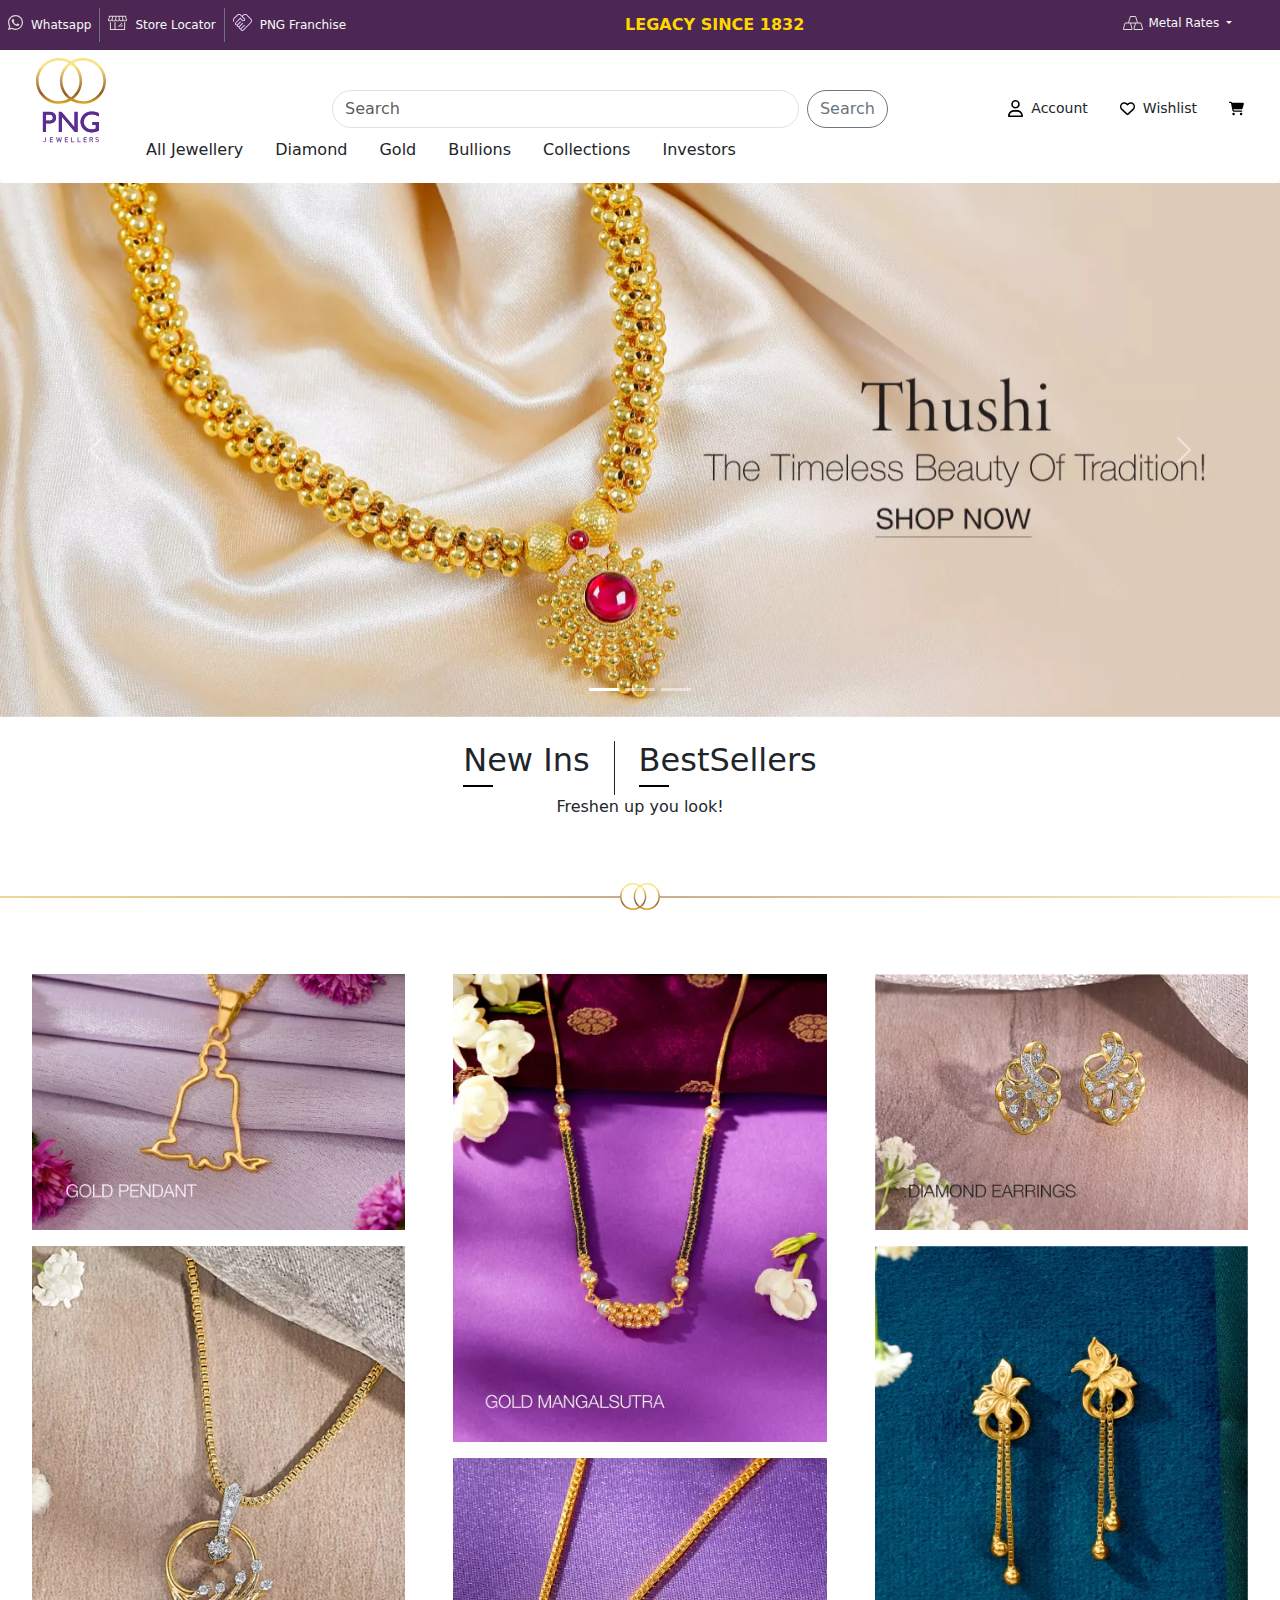
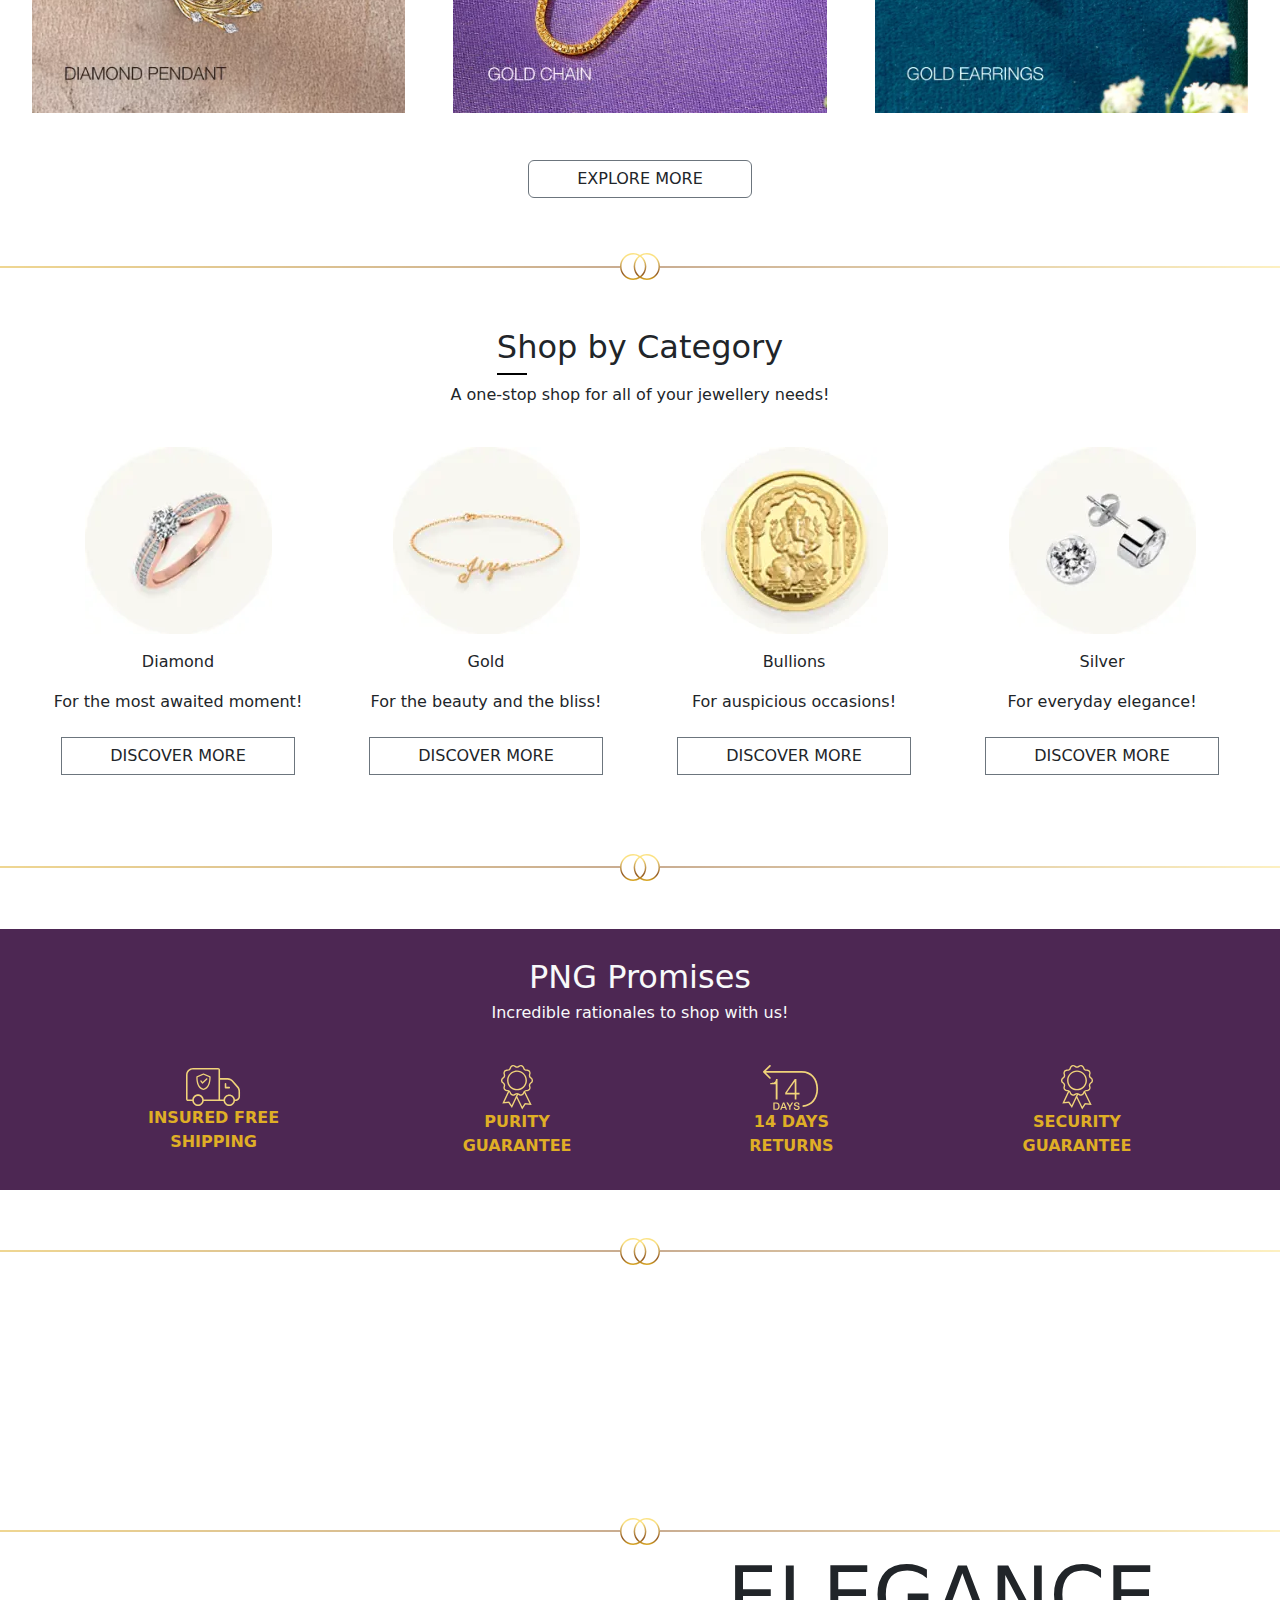
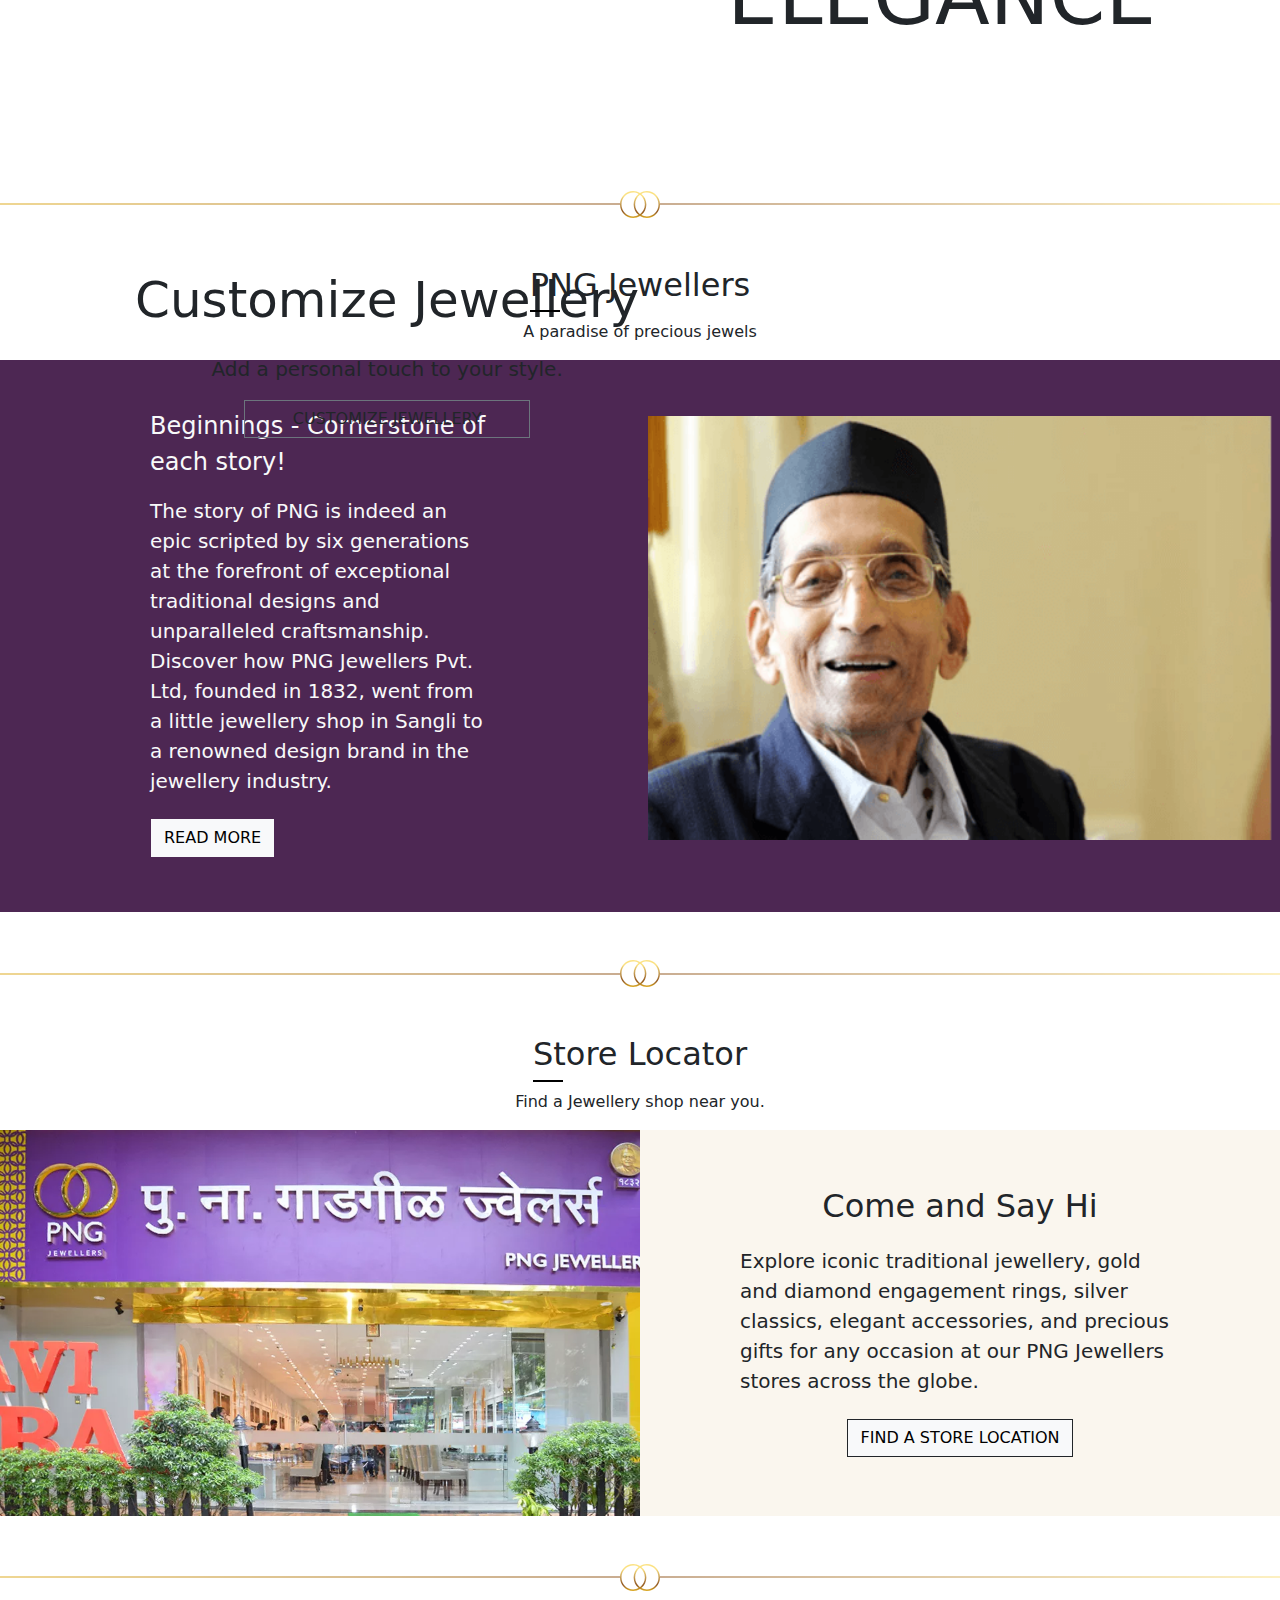
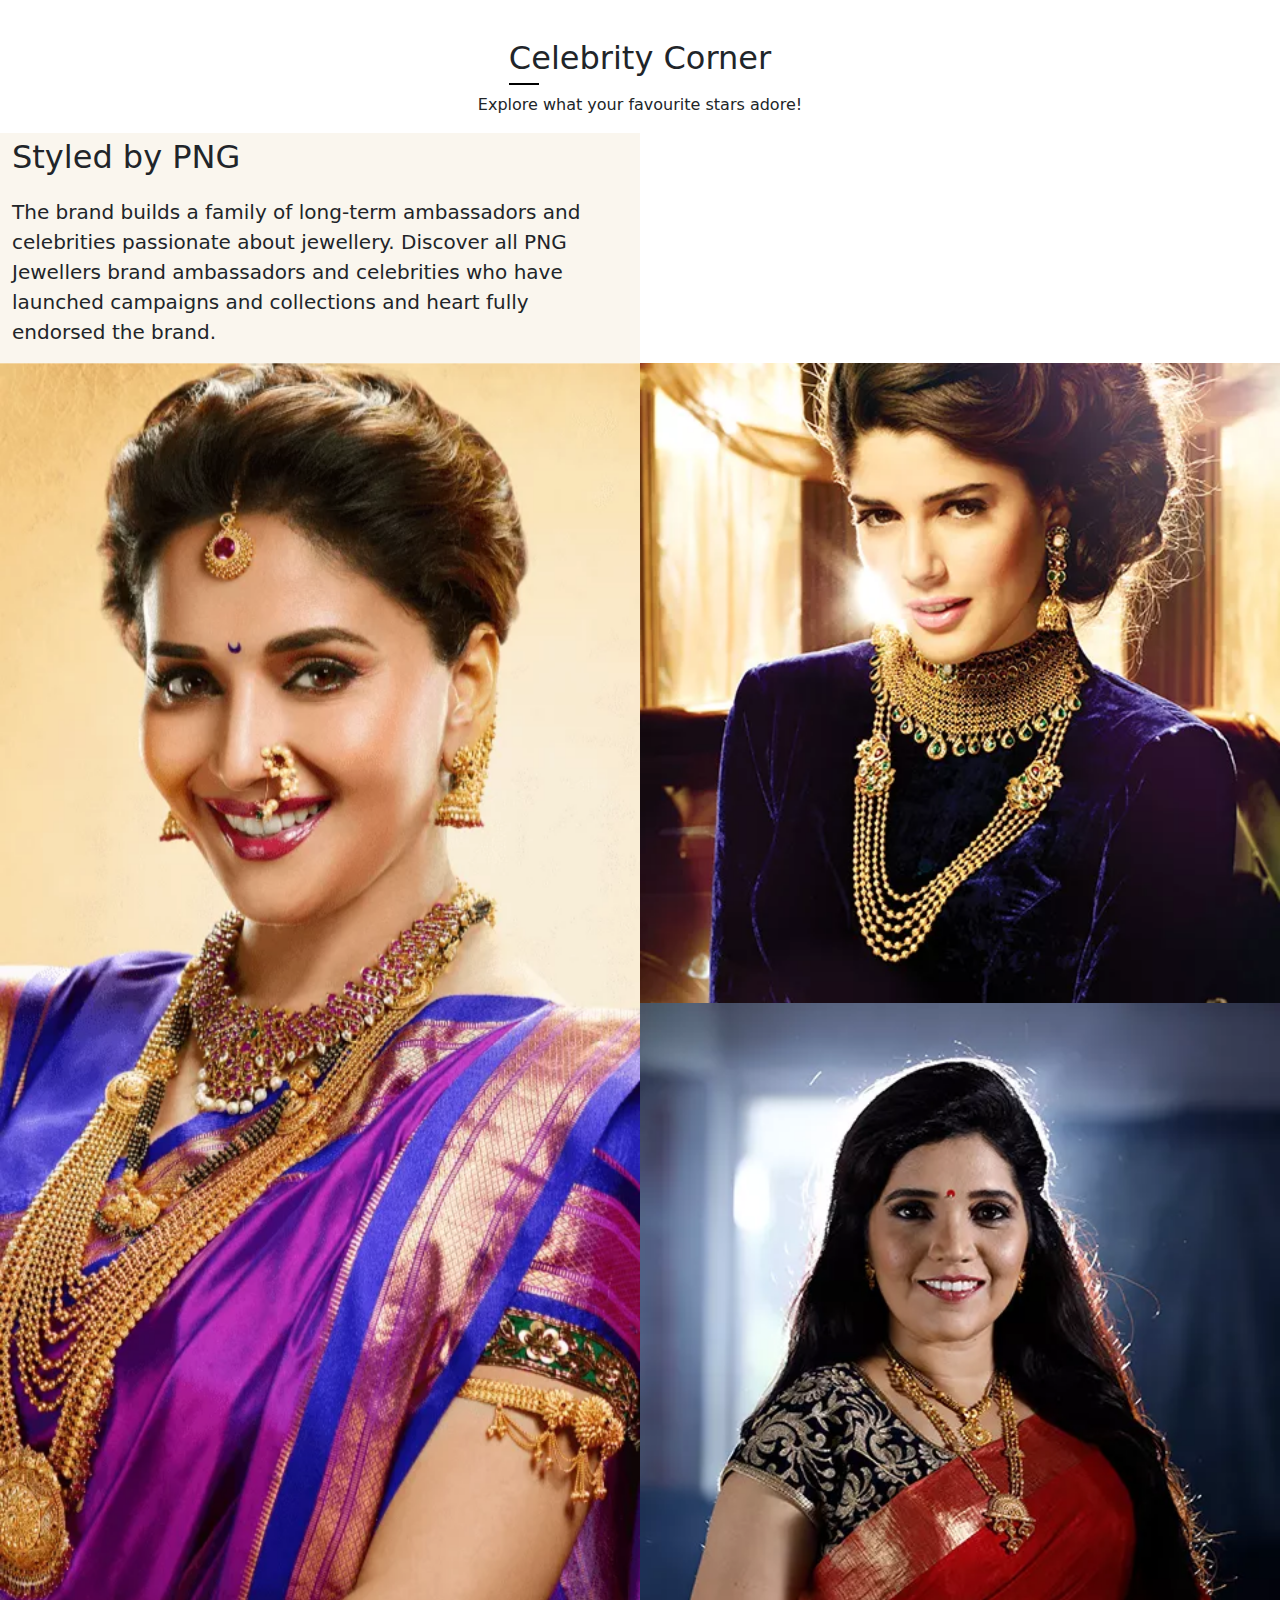
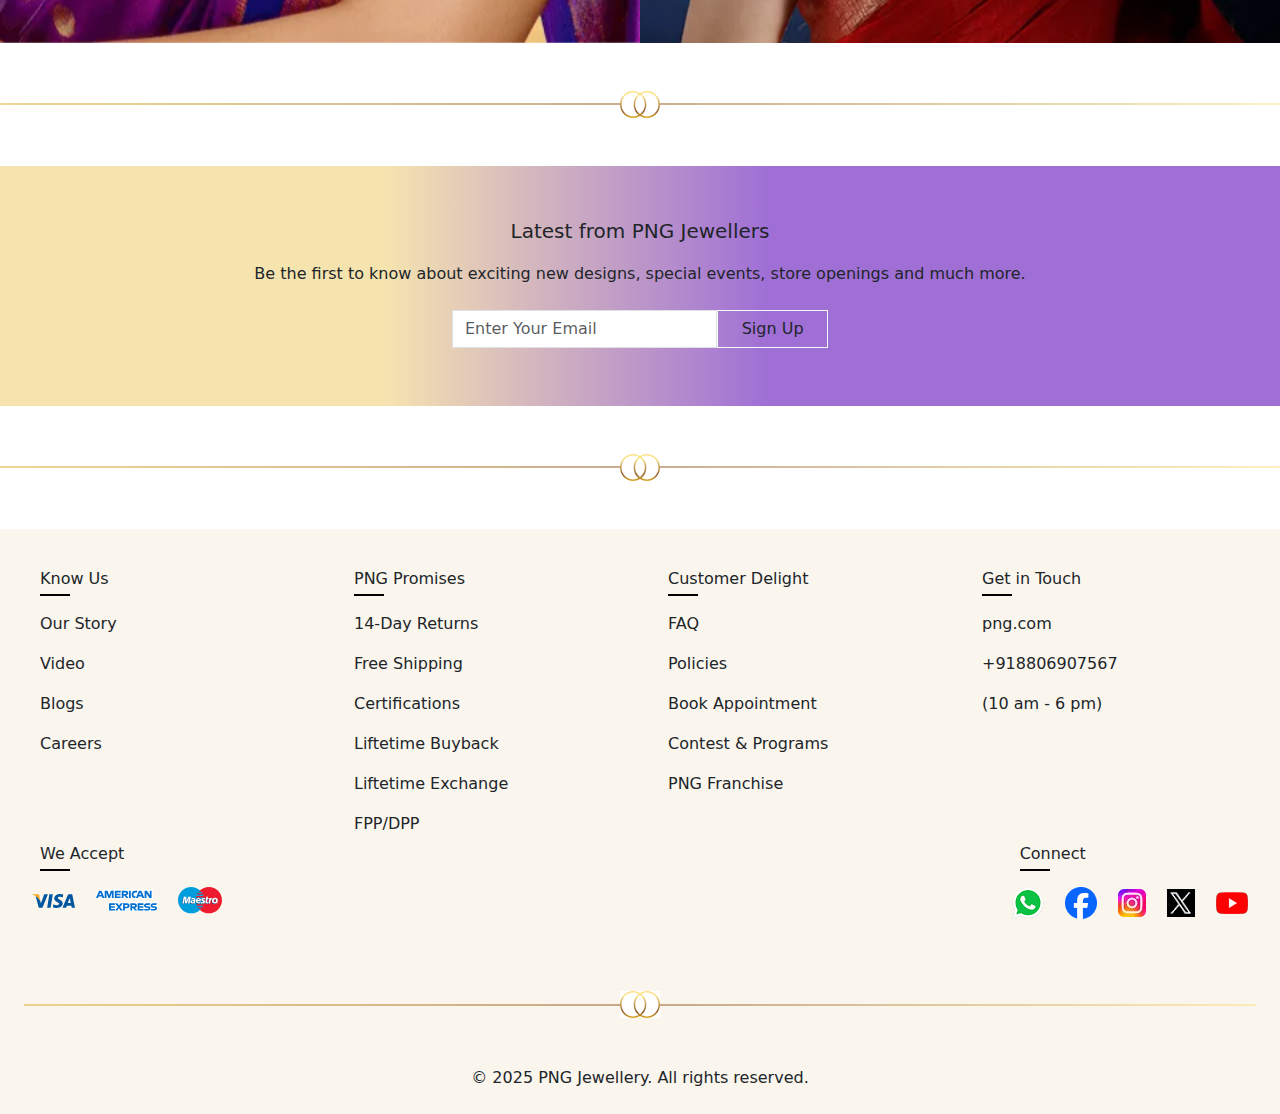
==== index.html @ 3dbd1d2d "First Commit" ====
<!DOCTYPE html>
<html lang="en">
  <head>
    <meta charset="UTF-8" />
    <meta
      name="viewport"
      content="width=device-width, initial-scale=1.0, shrink-to-fit=no"
    />
    <title>pngjewellers.com</title>
    <link
      href="https://cdn.jsdelivr.net/npm/bootstrap@5.3.3/dist/css/bootstrap.min.css"
      rel="stylesheet"
      integrity="sha384-QWTKZyjpPEjISv5WaRU9OFeRpok6YctnYmDr5pNlyT2bRjXh0JMhjY6hW+ALEwIH"
      crossorigin="anonymous"
    />
    <link
      rel="stylesheet"
      href="https://cdnjs.cloudflare.com/ajax/libs/OwlCarousel2/2.3.4/assets/owl.carousel.min.css"
      integrity="sha512-tS3S5qG0BlhnQROyJXvNjeEM4UpMXHrQfTGmbQ1gKmelCxlSEBUaxhRBj/EFTzpbP4RVSrpEikbmdJobCvhE3g=="
      crossorigin="anonymous"
      referrerpolicy="no-referrer"
    />
    <link
      rel="stylesheet"
      href="https://cdnjs.cloudflare.com/ajax/libs/OwlCarousel2/2.3.4/assets/owl.theme.default.min.css"
      integrity="sha512-sMXtMNL1zRzolHYKEujM2AqCLUR9F2C4/05cdbxjjLSRvMQIciEPCQZo++nk7go3BtSuK9kfa/s+a4f4i5pLkw=="
      crossorigin="anonymous"
      referrerpolicy="no-referrer"
    />

    <style>
      .owl-nav button > span {
        font-size: 36px;
      }
      .owl-nav button {
        width: 25px;
      }
      .cover1Div img {
        transition: all 0.8s ease;
      }
      .cover2 img {
        transition: all 0.8s ease;
      }

      .cover1Div img:hover {
        transform: scale(1.04);
        border: 2px solid gold;
      }

      .cover2 img:hover {
        transform: scale(1.04);
        border: 2px solid gold;
      }

      @media screen and (min-width: 1000px) {
        .logo {
          width: 25vw !important;
        }

        .bottomNav {
          margin-left: 155px;
          position: absolute;
          top: 130px;
        }

        .craftSection {
          position: relative;
        }

        .crafted video {
          width: 70%;
        }

        .label p {
          font-size: 80px !important;
        }

        .label {
          position: absolute;
          top: 200px;
          bottom: 50px;
          right: 100px;
        }

        .P2 {
          color: white;
        }

        .customize {
          position: relative;
        }

        .headingCust {
          position: absolute;
          top: 270px;
          left: 135px;
        }

        .headingCustPara {
          font-size: 50px !important;
        }

        .aboutDiv {
          padding: 0 150px !important;
        }

        .store {
          padding: 0 100px !important;
        }
      }

      @media screen and (min-width: 300px) and (max-width: 995px) {
        .cover2 {
          height: 300px;
        }

        .cover1 {
          height: 299px;
          width: 439px;
        }
        .cover1Div {
          height: 300px;
        }
      }
    </style>
  </head>
  <body>
    <!-- header -->
    <header class="shadow-sm bg-body rounded">
      <div
        class="top-header d-none d-lg-flex justify-content-between"
        style="background-color: #4d2753"
      >
        <ul class="nav">
          <li class="nav-item py-2 d-flex">
            <figure class="mb-0">
              <svg
                class="m-auto ms-2 mt-1"
                style="filter: invert(1)"
                width="15"
                height="15"
                viewBox="0 0 15 15"
                fill="currentColor"
              >
                <path
                  d="M7.52459 0C3.40454 0 0.0515467 3.34579 0.0503194 7.45822C0.0503194 8.76862 0.395191 10.057 1.04812 11.1873L1.05425 11.1984L1.05057 11.2106L0 15.0401L3.93964 14.009L3.95068 14.0151C5.04176 14.6091 6.27642 14.9226 7.52336 14.9226C11.6459 14.9226 15.0001 11.5768 15.0013 7.46312C15.0025 5.47059 14.2257 3.59562 12.8143 2.18603C11.4016 0.777664 9.52386 0.00122467 7.52459 0ZM7.52459 13.7199H7.52213C6.3967 13.7199 5.29335 13.4175 4.33115 12.848L4.11392 12.7194L1.71331 13.3476L2.35396 11.0122L2.21283 10.7881C1.58567 9.79244 1.2543 8.64125 1.2543 7.45945C1.25553 4.01078 4.06851 1.20385 7.52581 1.20385C9.19985 1.20385 10.7745 1.85537 11.9576 3.0384C13.1407 4.2202 13.7924 5.79268 13.7924 7.46435C13.7924 10.913 10.9807 13.7199 7.52459 13.7199Z"
                ></path>
                <path
                  d="M4.86762 4.03027C4.78539 4.03027 4.57552 4.05232 4.3902 4.2544L4.35338 4.29359C4.15456 4.50548 3.74219 4.94516 3.74219 5.79391C3.74219 6.61204 4.27238 7.40568 4.50066 7.70942C4.50802 7.71922 4.5203 7.73514 4.53625 7.75841C5.06154 8.5104 6.17101 9.8711 7.69409 10.5276C8.11997 10.7113 8.4587 10.8252 8.76062 10.9207C9.23558 11.0714 9.65409 11.0346 9.92778 10.9942C10.2727 10.9428 11.0176 10.5496 11.1698 10.1246C11.322 9.69841 11.3232 9.33099 11.2815 9.26118C11.2484 9.20606 11.1649 9.16564 11.0373 9.10441C11.0054 9.08849 10.971 9.07256 10.9342 9.05419C10.7488 8.96111 9.82469 8.50796 9.65532 8.44672C9.49086 8.3867 9.38286 8.35854 9.26995 8.52878C9.13863 8.72596 8.76676 9.16075 8.67348 9.26607C8.55198 9.40447 8.42802 9.41917 8.23042 9.31996C8.19974 9.30527 8.15924 9.2869 8.10769 9.26485C7.85119 9.1534 7.31854 8.92314 6.71594 8.3867C6.1747 7.90415 5.8016 7.31382 5.66659 7.08235C5.54386 6.87169 5.66537 6.75167 5.75373 6.66348C5.80896 6.60837 5.87401 6.52999 5.9366 6.45283C5.96851 6.41363 6.00165 6.37444 6.03356 6.3377C6.11088 6.24829 6.14401 6.17971 6.19065 6.0854L6.21765 6.03151C6.27779 5.91149 6.24097 5.80861 6.2017 5.73145C6.16979 5.66776 5.99674 5.24645 5.8286 4.83983C5.74882 4.64632 5.67396 4.46261 5.62241 4.33891C5.50091 4.04864 5.38677 4.03762 5.2849 4.03762C5.27509 4.03762 5.26649 4.03762 5.2579 4.03762C5.24809 4.03762 5.23704 4.03762 5.22722 4.03762C5.10817 4.0315 4.97317 4.03027 4.86762 4.03027Z"
                ></path>
              </svg>
            </figure>
            <a
              class="nav-link text-light border-end border-secondary px-2"
              style="font-size: 12px"
              aria-current="page"
              href="#"
              >Whatsapp</a
            >
          </li>
          <li class="nav-item py-2 d-flex">
            <figure class="mb-0">
              <svg
                width="19"
                class="m-auto ms-2 mt-1"
                style="filter: invert(1)"
                height="15"
                viewBox="0 0 19 15"
                fill="currentColor"
              >
                <path
                  d="M10.6813 12.0556C10.567 12.0556 10.4527 12.027 10.3669 11.9413C10.1954 11.7698 10.1954 11.5125 10.3669 11.341L13.7111 7.99679C13.8826 7.82529 14.1399 7.82529 14.3114 7.99679C14.4829 8.16829 14.4829 8.42554 14.3114 8.59704L10.9672 11.9413C10.91 12.027 10.7957 12.0556 10.6813 12.0556Z"
                ></path>
                <path
                  d="M12.9704 12.14C12.856 12.14 12.7417 12.1114 12.656 12.0257C12.4845 11.8542 12.4845 11.5969 12.656 11.4254L14.028 10.0534C14.1995 9.88193 14.4567 9.88193 14.6282 10.0534C14.7997 10.2249 14.7997 10.4822 14.6282 10.6537L13.2562 12.0257C13.1705 12.0828 13.0561 12.14 12.9704 12.14Z"
                ></path>
                <path
                  d="M18.7715 4.02314L17.7711 1.79365H17.8854C18.1713 1.79365 18.3999 1.56498 18.3999 1.27915C18.3999 0.993314 18.1713 0.764648 17.8854 0.764648H1.10705C0.821222 0.764648 0.592559 0.993314 0.592559 1.27915C0.592559 1.56498 0.821222 1.79365 1.10705 1.79365H1.27856L0.249557 4.02314C-0.379275 5.30939 0.220977 6.36697 1.59297 6.36697C2.39331 6.36697 3.22222 5.99539 3.85105 5.42372C4.13688 5.99539 4.76571 6.36697 5.56605 6.36697C6.36638 6.36697 7.13813 5.99539 7.65263 5.42372C8.05279 5.99539 8.73879 6.36697 9.53912 6.36697C10.3394 6.36697 11.0254 5.99539 11.4256 5.42372C11.9115 5.99539 12.6833 6.36697 13.4836 6.36697C14.2839 6.36697 14.9128 5.99539 15.1986 5.4523C15.7989 6.02397 16.5992 6.36697 17.4281 6.36697C18.7429 6.36697 19.3718 5.30939 18.7715 4.02314ZM3.73672 4.02314C3.50805 4.79489 2.67914 5.42372 1.93597 5.42372C1.19281 5.42372 0.821225 4.79489 1.16422 4.02314L2.10747 1.79365H4.42272L3.73672 4.02314ZM7.28104 4.02314C7.19529 4.79489 6.48071 5.42372 5.70896 5.42372C4.93721 5.42372 4.47988 4.79489 4.67996 4.02314L5.22305 1.79365H7.53829L7.28104 4.02314ZM9.51054 5.42372C8.73879 5.42372 8.16712 4.79489 8.22429 4.02314L8.36721 1.79365H10.6824L10.7968 4.02314C10.854 4.79489 10.2823 5.42372 9.51054 5.42372ZM13.2835 5.42372C12.5118 5.42372 11.8258 4.79489 11.74 4.02314L11.5114 1.79365H13.8266L14.3411 4.02314C14.5126 4.79489 14.0553 5.42372 13.2835 5.42372ZM17.0565 5.42372C16.2848 5.42372 15.4844 4.79489 15.2558 4.02314L14.6555 1.79365H16.9708L17.8569 4.02314C18.1713 4.79489 17.7997 5.42372 17.0565 5.42372Z"
                ></path>
                <path
                  d="M16.1121 13.9992H7.53715V6.65332C7.22274 6.8534 6.87974 6.99632 6.53674 7.08207V13.9992H2.90666V6.99632C2.59225 7.11065 2.24925 7.16782 1.90625 7.1964V14.9996H17.1411V7.1964C16.7981 7.16782 16.4551 7.08207 16.1407 6.96774V13.9992H16.1121Z"
                ></path>
              </svg>
            </figure>
            <a
              class="nav-link text-light border-end border-secondary px-2"
              style="font-size: 12px"
              href="#"
              >Store Locator</a
            >
          </li>
          <li class="nav-item py-2 d-flex">
            <figure class="mb-0">
              <svg
                xmlns="http://www.w3.org/2000/svg"
                class="m-auto ms-2 mt-1"
                width="19"
                height="17"
                viewBox="0 0 19 17"
                fill="none"
              >
                <path
                  d="M9.2084 16.0535C9.33251 16.0535 9.45965 16.0256 9.58985 15.9698C9.72004 15.914 9.82528 15.846 9.90557 15.766L17.3045 8.38713C17.543 8.1493 17.727 7.90601 17.8566 7.65727C17.9862 7.40852 18.051 7.1355 18.051 6.83822C18.051 6.53729 17.9862 6.24515 17.8566 5.96181C17.727 5.67849 17.543 5.41973 17.3045 5.18555L13.7456 1.6363C13.5107 1.39847 13.2695 1.22403 13.0219 1.113C12.7743 1.00198 12.4996 0.946466 12.1979 0.946466C11.8998 0.946466 11.623 1.00198 11.3675 1.113C11.112 1.22403 10.8711 1.39847 10.6447 1.6363L9.81798 2.46081L11.5737 4.21722C11.7623 4.40167 11.9029 4.61159 11.9953 4.847C12.0878 5.0824 12.134 5.32144 12.134 5.56413C12.134 6.05677 11.9725 6.46417 11.6495 6.78633C11.3264 7.10851 10.9179 7.26959 10.4239 7.26959C10.1806 7.26959 9.943 7.23258 9.71121 7.15855C9.47942 7.08454 9.27106 6.95531 9.08612 6.77088L7.27016 4.9653L3.17282 9.05148C3.0767 9.14734 3.00461 9.25625 2.95656 9.3782C2.90849 9.50015 2.88445 9.62301 2.88445 9.74678C2.88445 9.97005 2.95624 10.1542 3.09982 10.2992C3.24339 10.4442 3.42712 10.5167 3.651 10.5167C3.7751 10.5167 3.90225 10.4888 4.03244 10.433C4.16264 10.3771 4.26789 10.3092 4.34819 10.2291L7.35593 7.22953L8.02758 7.89935L5.02529 10.8989C4.92917 10.9948 4.85708 11.1037 4.80902 11.2256C4.76096 11.3476 4.73692 11.4704 4.73692 11.5942C4.73692 11.8053 4.81175 11.9855 4.96142 12.1348C5.11107 12.284 5.29175 12.3586 5.50347 12.3586C5.62757 12.3586 5.75472 12.3307 5.88491 12.2749C6.01511 12.2191 6.12036 12.1512 6.20066 12.0711L9.42742 8.85855L10.099 9.52836L6.87776 12.7463C6.79381 12.8264 6.72476 12.9314 6.6706 13.0612C6.61646 13.1911 6.58939 13.3179 6.58939 13.4416C6.58939 13.6528 6.66422 13.833 6.81389 13.9822C6.96354 14.1315 7.14422 14.2061 7.35593 14.2061C7.48004 14.2061 7.60323 14.1821 7.72552 14.1342C7.8478 14.0863 7.95701 14.0144 8.05313 13.9185L11.2799 10.706L11.9515 11.3758L8.72474 14.5938C8.62862 14.6896 8.55653 14.8046 8.50848 14.9387C8.46043 15.0728 8.4364 15.1956 8.4364 15.3073C8.4364 15.5305 8.51518 15.7107 8.67274 15.8478C8.83031 15.985 9.00887 16.0535 9.2084 16.0535ZM9.20292 17C8.71502 17 8.29737 16.8219 7.94999 16.4658C7.60262 16.1097 7.45023 15.6701 7.49281 15.1471C6.95502 15.1532 6.50727 14.993 6.14955 14.6666C5.79183 14.3402 5.62209 13.8845 5.64034 13.2997C5.05388 13.3057 4.59183 13.1386 4.25419 12.7982C3.91655 12.4579 3.76294 12.0092 3.79336 11.4522C3.26529 11.4583 2.82362 11.3103 2.46834 11.0081C2.11305 10.706 1.93541 10.2855 1.93541 9.74678C1.93541 9.50409 1.98256 9.2611 2.07686 9.01781C2.17115 8.77452 2.31077 8.56066 2.49572 8.37623L7.27016 3.62021L9.72124 6.06465C9.80155 6.14838 9.90072 6.21724 10.0187 6.27124C10.1368 6.32523 10.27 6.35223 10.4184 6.35223C10.6216 6.35223 10.8011 6.28155 10.9568 6.1402C11.1126 5.99883 11.1904 5.81469 11.1904 5.58779C11.1904 5.43975 11.1634 5.30688 11.1092 5.18917C11.0551 5.07147 10.986 4.97258 10.9021 4.8925L7.63699 1.6363C7.40217 1.39847 7.15792 1.22403 6.90424 1.113C6.65054 1.00198 6.37282 0.946466 6.07107 0.946466C5.77297 0.946466 5.50225 1.00198 5.2589 1.113C5.01556 1.22403 4.77465 1.39847 4.53617 1.6363L1.64706 4.52302C1.44386 4.72566 1.27959 4.96713 1.15427 5.24742C1.02895 5.52772 0.962642 5.81712 0.95535 6.11562C0.948043 6.32919 0.966288 6.53456 1.01009 6.73174C1.0539 6.92892 1.12326 7.11427 1.21816 7.28779L0.499072 8.00493C0.33968 7.75132 0.21496 7.45919 0.124911 7.12852C0.0348779 6.79786 -0.00648475 6.46022 0.000822912 6.11562C0.00811475 5.68606 0.0945017 5.27441 0.259984 4.88067C0.42545 4.4869 0.662103 4.13653 0.969942 3.82954L3.84081 0.966484C4.17176 0.640064 4.52187 0.397374 4.89114 0.238415C5.26043 0.0794713 5.65982 0 6.08931 0C6.51882 0 6.91517 0.0794713 7.27837 0.238415C7.64156 0.397374 7.98681 0.640064 8.31412 0.966484L9.14088 1.791L9.96764 0.966484C10.2986 0.640064 10.6457 0.397374 11.0088 0.238415C11.372 0.0794713 11.7684 0 12.1979 0C12.6274 0 13.0268 0.0794713 13.3961 0.238415C13.7653 0.397374 14.1136 0.640064 14.4409 0.966484L17.9761 4.49207C18.3034 4.81848 18.5559 5.18492 18.7336 5.59142C18.9112 5.99792 19 6.41534 19 6.84368C19 7.27201 18.9112 7.66728 18.7336 8.02949C18.5559 8.3917 18.3034 8.73601 17.9761 9.06241L10.5772 16.4357C10.3801 16.6323 10.1657 16.7755 9.93388 16.8653C9.70209 16.9551 9.45844 17 9.20292 17Z"
                  fill="#E5D1FB"
                ></path>
              </svg>
            </figure>
            <a class="nav-link text-light px-2" style="font-size: 12px" href="#"
              >PNG Franchise</a
            >
          </li>
        </ul>

        <div
          class="ctrHead d-flex align-items-center fw-bold me-5"
          style="color: gold"
        >
          LEGACY SINCE 1832
        </div>

        <div class="goldrate pe-5 py-2">
          <div class="dropdown">
            <svg
              style="filter: invert(1)"
              width="20"
              height="14"
              viewBox="0 0 20 14"
              fill="currentColor"
            >
              <path
                d="M19.9397 12.248L18.5194 7.39203C18.3579 6.84282 17.9051 6.47377 17.3942 6.47377H14.7098C14.754 6.2439 14.7464 6.00284 14.6796 5.77296L13.2579 0.918257C13.0965 0.369042 12.6436 0 12.1327 0H7.86279C7.35065 0 6.89906 0.369042 6.73886 0.917014L5.31848 5.77296C5.25163 6.00284 5.24406 6.2439 5.28821 6.47377H2.60641C2.093 6.47377 1.64141 6.84282 1.48121 7.39079L0.0595742 12.248C-0.0615232 12.663 0.00407122 13.119 0.237436 13.4682C0.463232 13.8062 0.807603 14 1.18351 14H8.2942C8.66885 14 9.01448 13.8062 9.24406 13.4669C9.47616 13.119 9.54302 12.663 9.42192 12.248L8.04065 7.52623H11.9599L10.5787 12.248C10.4576 12.663 10.5232 13.119 10.7565 13.4682C10.9823 13.8062 11.3267 14 11.7026 14H18.8133C19.1879 14 19.5336 13.8062 19.7631 13.4669C19.9952 13.119 20.0621 12.663 19.9397 12.248ZM6.24437 6.36194C6.22671 6.33709 6.16617 6.23644 6.20527 6.101L7.6269 1.24505C7.66096 1.12949 7.75557 1.05121 7.86279 1.05121H12.1315C12.2387 1.05121 12.3333 1.12949 12.3674 1.24505L13.7877 6.101C13.8268 6.23644 13.7663 6.33709 13.7474 6.36567C13.702 6.43525 13.6313 6.47502 13.5518 6.47502H13.123H6.87635H6.44242C6.36169 6.47377 6.29231 6.43401 6.24437 6.36194ZM7.11098 7.72007L8.53135 12.576C8.57172 12.7102 8.50991 12.8121 8.49098 12.8407C8.44557 12.9103 8.37493 12.95 8.29546 12.95H1.18351C1.10404 12.95 1.0334 12.9103 0.985465 12.8382C0.962759 12.8059 0.908518 12.709 0.946361 12.5773L2.36799 7.72131C2.40205 7.60575 2.49666 7.52747 2.60388 7.52747H6.44116H6.87257C6.98105 7.52623 7.07692 7.60327 7.11098 7.72007ZM19.0088 12.8394C18.9634 12.909 18.8928 12.9488 18.8133 12.9488H11.7013C11.6219 12.9488 11.5512 12.909 11.5033 12.837C11.4806 12.8034 11.4263 12.7077 11.4642 12.576L12.8858 7.72007C12.9199 7.60451 13.0145 7.52623 13.1217 7.52623H13.5518H17.3904C17.4976 7.52623 17.5922 7.60451 17.6263 7.72007L19.0466 12.576C19.0895 12.7102 19.029 12.8121 19.0088 12.8394Z"
              ></path>
            </svg>
            <button
              class="btn btn-none border-0 text-light dropdown-toggle px-0"
              style="font-size: 12px"
              type="button"
              id="dropdownMenuButton1"
              data-bs-toggle="dropdown"
              aria-expanded="false"
            >
              Metal Rates
            </button>
            <ul class="dropdown-menu" aria-labelledby="dropdownMenuButton1">
              <li><a class="dropdown-item" href="#">Action</a></li>
              <li><a class="dropdown-item" href="#">Another action</a></li>
              <li><a class="dropdown-item" href="#">Something else here</a></li>
            </ul>
          </div>
        </div>
      </div>

      <div class="navBar pb-4">
        <nav class="navbar navbar-expand-lg navbar-light pb-0">
          <div
            class="container-fluid justify-content-start justify-content-lg-evenly"
          >
            <button
              class="navbar-toggler"
              type="button"
              data-bs-toggle="collapse"
              data-bs-target="#navbarTogglerDemo01"
              aria-controls="navbarTogglerDemo01"
              aria-expanded="false"
              aria-label="Toggle navigation"
            >
              <span class="navbar-toggler-icon"></span>
            </button>
            <div class="logo d-block w-75 w-lg-25 mb-3">
              <a class="navbar-brand ms-4" href="#"
                ><img
                  class="img-fluid"
                  style="width: 70px"
                  src="/png_media/png_logo_1727074242.svg"
                  alt=""
              /></a>
            </div>

            <form class="d-flex align-items-center" style="flex-grow: 2">
              <input
                class="form-control me-2 rounded-pill"
                type="search"
                placeholder="Search"
                aria-label="Search"
              />
              <button
                class="btn btn-outline-secondary rounded-pill"
                type="submit"
              >
                Search
              </button>
            </form>

            <div
              class="collapse navbar-collapse justify-content-end flex-grow-1"
              id="navbarTogglerDemo01"
            >
              <ul class="navbar-nav mb-lg-0">
                <li class="nav-item py-2 me-4 d-flex">
                  <figure class="mb-0 d-flex">
                    <img
                      style="width: 15px"
                      src="/png_media/account.svg"
                      alt=""
                    />
                  </figure>
                  <a
                    class="nav-link text-dark px-2"
                    style="font-size: 14px"
                    aria-current="page"
                    href="#"
                    >Account</a
                  >
                </li>
                <li class="nav-item py-2 d-flex me-4">
                  <figure class="mb-0 d-flex">
                    <img
                      style="width: 15px"
                      src="/png_media/wishlist.svg"
                      alt=""
                    />
                  </figure>
                  <a
                    class="nav-link text-dark px-2"
                    style="font-size: 14px"
                    aria-current="page"
                    href="#"
                    >Wishlist</a
                  >
                </li>
                <li class="nav-item py-2 d-flex me-4">
                  <figure class="mb-0 d-flex">
                    <img style="width: 15px" src="/png_media/cart.svg" alt="" />
                  </figure>
                </li>
              </ul>
            </div>
          </div>
        </nav>
        <div class="bottomNav" style="margin-left: 130px">
          <nav class="nav d-none d-lg-flex">
            <a class="nav-link text-dark" aria-current="page" href="#"
              >All Jewellery</a
            >
            <a class="nav-link text-dark" href="#">Diamond</a>
            <a class="nav-link text-dark" href="#">Gold</a>
            <a class="nav-link text-dark" href="#">Bullions</a>
            <a class="nav-link text-dark" href="#">Collections</a>
            <a class="nav-link text-dark" href="#">Investors</a>
          </nav>
        </div>
      </div>
    </header>

    <!-- types of jewels section  -->
    <section class="mt-4 d-lg-none">
      <div>
        <ul class="nav justify-content-evenly">
          <li class="nav-item me-4">
            <figure class="m-0 d-flex justify-content-center">
              <img
                class="img-fluid"
                style="width: 70px"
                src="/png_media/diamond.webp"
                alt=""
              />
            </figure>
            <a
              class="nav-link text-dark"
              style="font-size: 12px"
              aria-current="page"
              href="#"
              >Diamond</a
            >
          </li>

          <li class="nav-item me-4">
            <figure class="m-0 d-flex justify-content-center">
              <img
                class="img-fluid"
                style="width: 70px"
                src="/png_media/gold.webp"
                alt=""
              />
            </figure>
            <a
              class="nav-link text-dark"
              style="font-size: 12px"
              aria-current="page"
              href="#"
              >Gold</a
            >
          </li>

          <li class="nav-item me-4">
            <figure class="m-0 d-flex justify-content-center">
              <img
                class="img-fluid"
                style="width: 70px"
                src="/png_media/silver.webp"
                alt=""
              />
            </figure>
            <a
              class="nav-link text-dark"
              style="font-size: 12px"
              aria-current="page"
              href="#"
              >Silver</a
            >
          </li>

          <li class="nav-item me-4">
            <figure class="m-0 d-flex justify-content-center">
              <img
                class="img-fluid"
                style="width: 70px"
                src="/png_media/bulllions.webp"
                alt=""
              />
            </figure>
            <a
              class="nav-link text-dark"
              style="font-size: 12px"
              aria-current="page"
              href="#"
              >Bullions</a
            >
          </li>
        </ul>
      </div>
    </section>
    <!-- types of jewels section end -->

    <!-- Corousel  -->
    <section class="">
      <div
        id="carouselExampleIndicators"
        class="carousel slide"
        data-bs-ride="carousel"
      >
        <div class="carousel-indicators">
          <button
            type="button"
            data-bs-target="#carouselExampleIndicators"
            data-bs-slide-to="0"
            class="active"
            aria-current="true"
            aria-label="Slide 1"
          ></button>
          <button
            type="button"
            data-bs-target="#carouselExampleIndicators"
            data-bs-slide-to="1"
            aria-label="Slide 2"
          ></button>
          <button
            type="button"
            data-bs-target="#carouselExampleIndicators"
            data-bs-slide-to="2"
            aria-label="Slide 3"
          ></button>
        </div>
        <div class="carousel-inner">
          <div class="carousel-item active">
            <img
              src="/png_media/tushiwebjpg__1679995658636046068.webp"
              class="d-block w-100"
              alt="..."
            />
          </div>
          <div class="carousel-item">
            <img
              src="/png_media/imgslider2.webp"
              class="d-block w-100"
              alt="..."
            />
          </div>
          <div class="carousel-item">
            <img
              src="/png_media/imgslider3.webp"
              class="d-block w-100"
              alt="..."
            />
          </div>
        </div>
        <button
          class="carousel-control-prev"
          type="button"
          data-bs-target="#carouselExampleIndicators"
          data-bs-slide="prev"
        >
          <span class="carousel-control-prev-icon" aria-hidden="true"></span>
          <span class="visually-hidden">Previous</span>
        </button>
        <button
          class="carousel-control-next"
          type="button"
          data-bs-target="#carouselExampleIndicators"
          data-bs-slide="next"
        >
          <span class="carousel-control-next-icon" aria-hidden="true"></span>
          <span class="visually-hidden">Next</span>
        </button>
      </div>
    </section>
    <!-- Corousel end -->

    <!-- new ins section -->
    <section class="pb-2">
      <div class="heading mt-4">
        <ul class="nav justify-content-center">
          <li class="nav-item border-end border-dark">
            <div class="container d-flex justify-content-center">
              <div class="row m-0">
                <div class="col-12 d-flex justify-content-center">
                  <h2 class="position-relative fw-light pb-2 mb-2">
                    New Ins
                    <span
                      class="position-absolute bottom-0 start-0"
                      style="height: 2px; background-color: #000; width: 30px"
                    ></span>
                  </h2>
                </div>
              </div>
            </div>
          </li>
          <li class="nav-item">
            <div class="container d-flex justify-content-center">
              <div class="row m-0">
                <div class="col-12 d-flex justify-content-center">
                  <h2 class="position-relative fw-light pb-2 mb-2">
                    BestSellers
                    <span
                      class="position-absolute bottom-0 start-0"
                      style="height: 2px; background-color: #000; width: 30px"
                    ></span>
                  </h2>
                </div>
              </div>
            </div>
          </li>
        </ul>
        <p class="text-center">Freshen up you look!</p>
      </div>

      <!-- owl corousel -->
      <div class="coroousel">
        <div class="owl-carousel owl-theme">
          <!-- card  -->
          <div class="item ms-3 shadow bg-body rounded">
            <img src="/png_media/img1.webp" alt="" />

            <div class="prices d-flex ps-2">
              <p class="m-0 me-2" style="text-align: justify">
                &#8377;1,27,893
              </p>
              <p
                class="text-secondary"
                style="text-align: justify; text-decoration: line-through"
              >
                &#8377;1,30,893
              </p>
            </div>

            <div class="info ps-2">
              <p class="pb-1">
                Peacock Plume Yellow Gold Thushi Necklace For Woman
              </p>
            </div>
          </div>
          <!-- card  end-->

          <!-- card  -->
          <div class="item ms-3 shadow bg-body rounded">
            <img src="/png_media/img2.webp" alt="" />

            <div class="prices d-flex ps-2">
              <p class="m-0 me-2" style="text-align: justify">&#8377;27,893</p>
              <p
                class="text-secondary"
                style="text-align: justify; text-decoration: line-through"
              >
                &#8377;30,893
              </p>
            </div>

            <div class="info ps-2">
              <p class="pb-1">Swami Smarth Yellow Gold Religious Pendant</p>
            </div>
          </div>
          <!-- card  end-->

          <!-- card  -->
          <div class="item ms-3 shadow bg-body rounded">
            <img src="/png_media/img3.webp" alt="" />

            <div class="prices d-flex ps-2">
              <p class="m-0 me-2" style="text-align: justify">&#8377;12,893</p>
              <p
                class="text-secondary"
                style="text-align: justify; text-decoration: line-through"
              >
                &#8377;13,893
              </p>
            </div>

            <div class="info ps-2">
              <p class="pb-1">
                Rosy Gokak Yellow Gold Thushi Necklace For Woman
              </p>
            </div>
          </div>
          <!-- card  end-->

          <!-- card  -->
          <div class="item ms-3 shadow bg-body rounded">
            <img src="/png_media/img4.webp" alt="" />

            <div class="prices d-flex ps-2">
              <p class="m-0 me-2" style="text-align: justify">&#8377;25,893</p>
              <p
                class="text-secondary"
                style="text-align: justify; text-decoration: line-through"
              >
                &#8377;26,893
              </p>
            </div>

            <div class="info ps-2">
              <p class="pb-1">Maharashtrian Himali Gold Nath for woman</p>
            </div>
          </div>
          <!-- card  end-->

          <!-- card  -->
          <div class="item ms-3 shadow bg-body rounded">
            <img src="/png_media/img4.webp" alt="" />

            <div class="prices d-flex ps-3">
              <p class="m-0 me-2" style="text-align: justify">&#8377;25,893</p>
              <p
                class="text-secondary"
                style="text-align: justify; text-decoration: line-through"
              >
                &#8377;26,893
              </p>
            </div>

            <div class="info ps-2">
              <p class="pb-1">Maharashtrian Himali Gold Nath for woman</p>
            </div>
          </div>
          <!-- card  end-->

          <!-- card  -->
          <div class="item ms-3 shadow bg-body rounded">
            <img src="/png_media/img4.webp" alt="" />

            <div class="prices d-flex ps-3">
              <p class="m-0 me-2" style="text-align: justify">&#8377;25,893</p>
              <p
                class="text-secondary"
                style="text-align: justify; text-decoration: line-through"
              >
                &#8377;26,893
              </p>
            </div>

            <div class="info ps-2">
              <p class="pb-1">Maharashtrian Himali Gold Nath for woman</p>
            </div>
          </div>
          <!-- card  end-->

          <!-- card  -->
          <div class="item ms-3 shadow bg-body rounded">
            <img src="/png_media/img4.webp" alt="" />

            <div class="prices d-flex ps-3">
              <p class="m-0 me-2" style="text-align: justify">&#8377;25,893</p>
              <p
                class="text-secondary"
                style="text-align: justify; text-decoration: line-through"
              >
                &#8377;26,893
              </p>
            </div>

            <div class="info ps-2">
              <p class="pb-1">Maharashtrian Himali Gold Nath for woman</p>
            </div>
          </div>
          <!-- card  end-->

          <!-- card  -->
          <div class="item ms-3 shadow bg-body rounded">
            <img src="/png_media/img4.webp" alt="" />

            <div class="prices d-flex ps-3">
              <p class="m-0 me-2" style="text-align: justify">&#8377;25,893</p>
              <p
                class="text-secondary"
                style="text-align: justify; text-decoration: line-through"
              >
                &#8377;26,893
              </p>
            </div>

            <div class="info ps-2">
              <p class="pb-1">Maharashtrian Himali Gold Nath for woman</p>
            </div>
          </div>
          <!-- card  end-->
        </div>
      </div>

      <!-- LINE -->
      <div class="py-5 lg:py-11">
        <div
          class="ring-separator d-flex justify-content-center relative"
          style="
            position: relative;
            display: flex;
            justify-content: center;
            align-items: center;
          "
        >
          <!-- Simulate 'before' line -->
          <div
            style="
              position: absolute;
              top: 50%;
              left: 0;
              width: 100%;
              height: 1px;
              background: linear-gradient(90deg, #dfae26, #925924, #fbe284);
              transform: translateY(-50%);
            "
          ></div>
          <div
            class="bg-white inline-flex relative"
            style="
              background: white;
              position: relative;
              z-index: 1;
              display: inline-flex;
            "
          >
            <svg
              fill="none"
              height="27"
              viewBox="0 0 40 27"
              width="40"
              xmlns="http://www.w3.org/2000/svg"
              class="w-[30px] h-5 md:w-10 md:h-[27px]"
            >
              <path
                d="M26.8148 0C24.3176 0 21.9913 0.722302 19.9998 1.95816C18.0106 0.722302 15.6833 0 13.1862 0C5.90396 0 0 6.04334 0 13.4994C0 20.9547 5.90396 27 13.1862 27C15.6833 27 18.0106 26.2745 19.9998 25.0399C21.9916 26.2745 24.3176 27 26.8148 27C34.0967 27 40 20.9547 40 13.4994C40 6.04366 34.0967 0 26.8148 0ZM13.1862 25.4596C6.73416 25.4596 1.50296 20.1045 1.50296 13.4997C1.50296 6.89363 6.73416 1.53749 13.1862 1.53749C15.1552 1.53749 17.007 2.04275 18.635 2.9224C15.5895 5.3954 13.6289 9.21055 13.6289 13.4997C13.6289 17.7885 15.5879 21.6027 18.635 24.076C17.0067 24.9566 15.1552 25.4596 13.1862 25.4596ZM19.9998 3.79664C22.9447 5.97025 24.8682 9.50069 24.8682 13.4994C24.8682 17.498 22.9443 21.0291 19.9998 23.2005C17.056 21.0291 15.1328 17.4977 15.1328 13.4994C15.1325 9.50069 17.056 5.96993 19.9998 3.79664ZM26.8148 25.4596C24.846 25.4596 22.9936 24.9566 21.3656 24.0757C24.4121 21.6027 26.3718 17.7882 26.3718 13.4994C26.3718 9.21023 24.4121 5.39508 21.3656 2.92208C22.9936 2.04243 24.8454 1.53717 26.8148 1.53717C33.2671 1.53717 38.4964 6.89331 38.4964 13.4994C38.4964 20.1041 33.2671 25.4596 26.8148 25.4596Z"
                fill="url(#paint0_linear_2869_1660.07737872638)"
              ></path>
              <defs>
                <linearGradient
                  gradientUnits="userSpaceOnUse"
                  id="paint0_linear_2869_1660.07737872638"
                  x1="19.9998"
                  x2="19.9998"
                  y1="27.0001"
                  y2="5.79359e-05"
                >
                  <stop stop-color="#DFAE26"></stop>
                  <stop offset="0.2251" stop-color="#925924"></stop>
                  <stop offset="0.8159" stop-color="#FBE284"></stop>
                </linearGradient>
              </defs>
            </svg>
          </div>
        </div>
      </div>
      <!-- LINE END-->
    </section>
    <!-- new ins section end -->

    <!-- bestseller section-->
    <section>
      <div class="image row m-0 m-2">
        <div class="col-12 col-lg-4">
          <div class="row m-0 mb-sm-3">
            <div class="cover2 col-12 col-sm-6 col-lg-12">
              <figure class="d-flex justify-content-center">
                <img
                  class="cover2 img-fluid"
                  src="/png_media/cover2.webp"
                  alt=""
                />
              </figure>
            </div>
            <div class="cover1Div col-12 col-sm-6 col-lg-12">
              <figure class="d-flex justify-content-center">
                <img
                  class="cover1 img-fluid"
                  src="/png_media/cover1.webp"
                  alt=""
                />
              </figure>
            </div>
          </div>
        </div>

        <div class="col-12 col-lg-4">
          <div class="row m-0 mb-sm-3">
            <div class="cover1Div col-12 col-sm-6 col-lg-12">
              <figure class="d-flex justify-content-center">
                <img
                  class="cover1 img-fluid"
                  src="/png_media/cover5.webp"
                  alt=""
                />
              </figure>
            </div>
            <div class="cover2 col-12 col-sm-6 col-lg-12">
              <figure class="d-flex justify-content-center">
                <img
                  class="cover2 img-fluid"
                  src="/png_media/cover4.webp"
                  alt=""
                />
              </figure>
            </div>
          </div>
        </div>
        <div class="col-12 col-lg-4">
          <div class="row m-0 mb-sm-3">
            <div class="cover2 col-12 col-sm-6 col-lg-12">
              <figure class="d-flex justify-content-center">
                <img
                  class="cover2 img-fluid"
                  src="/png_media/cover6.webp"
                  alt=""
                />
              </figure>
            </div>
            <div class="cover1Div col-12 col-sm-6 col-lg-12">
              <figure class="d-flex justify-content-center">
                <img
                  class="cover1 img-fluid"
                  src="/png_media/cover7.webp"
                  alt=""
                />
              </figure>
            </div>
          </div>
        </div>
      </div>
      <div class="btn d-flex justify-content-center">
        <button type="button" class="btn btn-outline-secondary text-dark px-5">
          EXPLORE MORE
        </button>
      </div>

      <!-- Line -->
      <div class="py-5 lg:py-11">
        <div
          class="ring-separator d-flex justify-content-center relative"
          style="
            position: relative;
            display: flex;
            justify-content: center;
            align-items: center;
          "
        >
          <!-- Simulate 'before' line -->
          <div
            style="
              position: absolute;
              top: 50%;
              left: 0;
              width: 100%;
              height: 1px;
              background: linear-gradient(90deg, #dfae26, #925924, #fbe284);
              transform: translateY(-50%);
            "
          ></div>
          <div
            class="bg-white inline-flex relative"
            style="
              background: white;
              position: relative;
              z-index: 1;
              display: inline-flex;
            "
          >
            <svg
              fill="none"
              height="27"
              viewBox="0 0 40 27"
              width="40"
              xmlns="http://www.w3.org/2000/svg"
              class="w-[30px] h-5 md:w-10 md:h-[27px]"
            >
              <path
                d="M26.8148 0C24.3176 0 21.9913 0.722302 19.9998 1.95816C18.0106 0.722302 15.6833 0 13.1862 0C5.90396 0 0 6.04334 0 13.4994C0 20.9547 5.90396 27 13.1862 27C15.6833 27 18.0106 26.2745 19.9998 25.0399C21.9916 26.2745 24.3176 27 26.8148 27C34.0967 27 40 20.9547 40 13.4994C40 6.04366 34.0967 0 26.8148 0ZM13.1862 25.4596C6.73416 25.4596 1.50296 20.1045 1.50296 13.4997C1.50296 6.89363 6.73416 1.53749 13.1862 1.53749C15.1552 1.53749 17.007 2.04275 18.635 2.9224C15.5895 5.3954 13.6289 9.21055 13.6289 13.4997C13.6289 17.7885 15.5879 21.6027 18.635 24.076C17.0067 24.9566 15.1552 25.4596 13.1862 25.4596ZM19.9998 3.79664C22.9447 5.97025 24.8682 9.50069 24.8682 13.4994C24.8682 17.498 22.9443 21.0291 19.9998 23.2005C17.056 21.0291 15.1328 17.4977 15.1328 13.4994C15.1325 9.50069 17.056 5.96993 19.9998 3.79664ZM26.8148 25.4596C24.846 25.4596 22.9936 24.9566 21.3656 24.0757C24.4121 21.6027 26.3718 17.7882 26.3718 13.4994C26.3718 9.21023 24.4121 5.39508 21.3656 2.92208C22.9936 2.04243 24.8454 1.53717 26.8148 1.53717C33.2671 1.53717 38.4964 6.89331 38.4964 13.4994C38.4964 20.1041 33.2671 25.4596 26.8148 25.4596Z"
                fill="url(#paint0_linear_2869_1660.07737872638)"
              ></path>
              <defs>
                <linearGradient
                  gradientUnits="userSpaceOnUse"
                  id="paint0_linear_2869_1660.07737872638"
                  x1="19.9998"
                  x2="19.9998"
                  y1="27.0001"
                  y2="5.79359e-05"
                >
                  <stop stop-color="#DFAE26"></stop>
                  <stop offset="0.2251" stop-color="#925924"></stop>
                  <stop offset="0.8159" stop-color="#FBE284"></stop>
                </linearGradient>
              </defs>
            </svg>
          </div>
        </div>
      </div>
      <!-- Line end -->
    </section>
    <!-- bestseller section end-->

    <!-- category section -->
    <section class="d-none d-lg-block">
      <div class="container d-flex justify-content-center">
        <div class="row m-0">
          <div class="col-12 d-flex justify-content-center">
            <h2 class="position-relative fw-light pb-2 mb-2">
              Shop by Category
              <span
                class="position-absolute bottom-0 start-0"
                style="height: 2px; background-color: #000; width: 30px"
              ></span>
            </h2>
          </div>
          <p class="text-center">
            A one-stop shop for all of your jewellery needs!
          </p>
        </div>
      </div>

      <div class="cards row m-0 p-4">
        <div
          class="col-3 d-flex flex-column justify-content-center align-items-center"
        >
          <figure>
            <img class="img-fluid" src="/png_media/diamond.webp" alt="" />
          </figure>

          <div class="info text-center">
            <p>Diamond</p>
            <p>For the most awaited moment!</p>
          </div>

          <div class="btn d-flex justify-content-center">
            <button
              type="button"
              class="btn btn-outline-secondary text-dark px-5 rounded-0"
            >
              DISCOVER MORE
            </button>
          </div>
        </div>

        <div
          class="col-3 d-flex flex-column justify-content-center align-items-center"
        >
          <figure>
            <img class="img-fluid" src="/png_media/gold.webp" alt="" />
          </figure>

          <div class="info text-center">
            <p>Gold</p>
            <p>For the beauty and the bliss!</p>
          </div>

          <div class="btn d-flex justify-content-center">
            <button
              type="button"
              class="btn btn-outline-secondary text-dark px-5 rounded-0"
            >
              DISCOVER MORE
            </button>
          </div>
        </div>

        <div
          class="col-3 d-flex flex-column justify-content-center align-items-center"
        >
          <figure>
            <img class="img-fluid" src="/png_media/bulllions.webp" alt="" />
          </figure>

          <div class="info text-center">
            <p>Bullions</p>
            <p>For auspicious occasions!</p>
          </div>

          <div class="btn d-flex justify-content-center">
            <button
              type="button"
              class="btn btn-outline-secondary text-dark px-5 rounded-0"
            >
              DISCOVER MORE
            </button>
          </div>
        </div>

        <div
          class="col-3 d-flex flex-column justify-content-center align-items-center"
        >
          <figure>
            <img class="img-fluid" src="/png_media/silver.webp" alt="" />
          </figure>

          <div class="info text-center">
            <p>Silver</p>
            <p>For everyday elegance!</p>
          </div>

          <div class="btn d-flex justify-content-center">
            <button
              type="button"
              class="btn btn-outline-secondary text-dark px-5 rounded-0"
            >
              DISCOVER MORE
            </button>
          </div>
        </div>
      </div>
    </section>
    <!-- category section end -->
    <!-- Line -->
    <div class="d-none d-lg-block py-5 lg:py-11">
      <div
        class="ring-separator d-flex justify-content-center relative"
        style="
          position: relative;
          display: flex;
          justify-content: center;
          align-items: center;
        "
      >
        <!-- Simulate 'before' line -->
        <div
          style="
            position: absolute;
            top: 50%;
            left: 0;
            width: 100%;
            height: 1px;
            background: linear-gradient(90deg, #dfae26, #925924, #fbe284);
            transform: translateY(-50%);
          "
        ></div>
        <div
          class="bg-white inline-flex relative"
          style="
            background: white;
            position: relative;
            z-index: 1;
            display: inline-flex;
          "
        >
          <svg
            fill="none"
            height="27"
            viewBox="0 0 40 27"
            width="40"
            xmlns="http://www.w3.org/2000/svg"
            class="w-[30px] h-5 md:w-10 md:h-[27px]"
          >
            <path
              d="M26.8148 0C24.3176 0 21.9913 0.722302 19.9998 1.95816C18.0106 0.722302 15.6833 0 13.1862 0C5.90396 0 0 6.04334 0 13.4994C0 20.9547 5.90396 27 13.1862 27C15.6833 27 18.0106 26.2745 19.9998 25.0399C21.9916 26.2745 24.3176 27 26.8148 27C34.0967 27 40 20.9547 40 13.4994C40 6.04366 34.0967 0 26.8148 0ZM13.1862 25.4596C6.73416 25.4596 1.50296 20.1045 1.50296 13.4997C1.50296 6.89363 6.73416 1.53749 13.1862 1.53749C15.1552 1.53749 17.007 2.04275 18.635 2.9224C15.5895 5.3954 13.6289 9.21055 13.6289 13.4997C13.6289 17.7885 15.5879 21.6027 18.635 24.076C17.0067 24.9566 15.1552 25.4596 13.1862 25.4596ZM19.9998 3.79664C22.9447 5.97025 24.8682 9.50069 24.8682 13.4994C24.8682 17.498 22.9443 21.0291 19.9998 23.2005C17.056 21.0291 15.1328 17.4977 15.1328 13.4994C15.1325 9.50069 17.056 5.96993 19.9998 3.79664ZM26.8148 25.4596C24.846 25.4596 22.9936 24.9566 21.3656 24.0757C24.4121 21.6027 26.3718 17.7882 26.3718 13.4994C26.3718 9.21023 24.4121 5.39508 21.3656 2.92208C22.9936 2.04243 24.8454 1.53717 26.8148 1.53717C33.2671 1.53717 38.4964 6.89331 38.4964 13.4994C38.4964 20.1041 33.2671 25.4596 26.8148 25.4596Z"
              fill="url(#paint0_linear_2869_1660.07737872638)"
            ></path>
            <defs>
              <linearGradient
                gradientUnits="userSpaceOnUse"
                id="paint0_linear_2869_1660.07737872638"
                x1="19.9998"
                x2="19.9998"
                y1="27.0001"
                y2="5.79359e-05"
              >
                <stop stop-color="#DFAE26"></stop>
                <stop offset="0.2251" stop-color="#925924"></stop>
                <stop offset="0.8159" stop-color="#FBE284"></stop>
              </linearGradient>
            </defs>
          </svg>
        </div>
      </div>
    </div>
    <!-- Line end -->

    <!-- promises section -->
    <section style="background-color: #4d2753">
      <div class="heading text-center text-light p-4">
        <p class="m-0 fs-2">PNG Promises</p>
        <p>Incredible rationales to shop with us!</p>
      </div>

      <div class="images d-flex justify-content-evenly flex-wrap">
        <figure
          class="d-flex justify-content-center flex-column align-items-center"
        >
          <img src="/png_media/prom1.svg" alt="" />
          <p class="fw-bold w-75 text-center" style="color: #dfae26">
            INSURED FREE SHIPPING
          </p>
        </figure>
        <figure
          class="d-flex justify-content-center flex-column align-items-center"
        >
          <img src="/png_media/prom2.svg" alt="" />
          <p class="fw-bold w-75 text-center" style="color: #dfae26">
            PURITY GUARANTEE
          </p>
        </figure>
        <figure
          class="d-flex justify-content-center flex-column align-items-center"
        >
          <img src="/png_media/prom4.svg" alt="" />
          <p class="fw-bold w-75 text-center" style="color: #dfae26">
            14 DAYS RETURNS
          </p>
        </figure>
        <figure
          class="d-flex justify-content-center flex-column align-items-center"
        >
          <img src="/png_media/prom3.svg" alt="" />
          <p class="fw-bold w-75 text-center" style="color: #dfae26">
            SECURITY GUARANTEE
          </p>
        </figure>
      </div>
    </section>
    <!-- Line -->
    <div class="py-5 lg:py-11">
      <div
        class="ring-separator d-flex justify-content-center relative"
        style="
          position: relative;
          display: flex;
          justify-content: center;
          align-items: center;
        "
      >
        <!-- Simulate 'before' line -->
        <div
          style="
            position: absolute;
            top: 50%;
            left: 0;
            width: 100%;
            height: 1px;
            background: linear-gradient(90deg, #dfae26, #925924, #fbe284);
            transform: translateY(-50%);
          "
        ></div>
        <div
          class="bg-white inline-flex relative"
          style="
            background: white;
            position: relative;
            z-index: 1;
            display: inline-flex;
          "
        >
          <svg
            fill="none"
            height="27"
            viewBox="0 0 40 27"
            width="40"
            xmlns="http://www.w3.org/2000/svg"
            class="w-[30px] h-5 md:w-10 md:h-[27px]"
          >
            <path
              d="M26.8148 0C24.3176 0 21.9913 0.722302 19.9998 1.95816C18.0106 0.722302 15.6833 0 13.1862 0C5.90396 0 0 6.04334 0 13.4994C0 20.9547 5.90396 27 13.1862 27C15.6833 27 18.0106 26.2745 19.9998 25.0399C21.9916 26.2745 24.3176 27 26.8148 27C34.0967 27 40 20.9547 40 13.4994C40 6.04366 34.0967 0 26.8148 0ZM13.1862 25.4596C6.73416 25.4596 1.50296 20.1045 1.50296 13.4997C1.50296 6.89363 6.73416 1.53749 13.1862 1.53749C15.1552 1.53749 17.007 2.04275 18.635 2.9224C15.5895 5.3954 13.6289 9.21055 13.6289 13.4997C13.6289 17.7885 15.5879 21.6027 18.635 24.076C17.0067 24.9566 15.1552 25.4596 13.1862 25.4596ZM19.9998 3.79664C22.9447 5.97025 24.8682 9.50069 24.8682 13.4994C24.8682 17.498 22.9443 21.0291 19.9998 23.2005C17.056 21.0291 15.1328 17.4977 15.1328 13.4994C15.1325 9.50069 17.056 5.96993 19.9998 3.79664ZM26.8148 25.4596C24.846 25.4596 22.9936 24.9566 21.3656 24.0757C24.4121 21.6027 26.3718 17.7882 26.3718 13.4994C26.3718 9.21023 24.4121 5.39508 21.3656 2.92208C22.9936 2.04243 24.8454 1.53717 26.8148 1.53717C33.2671 1.53717 38.4964 6.89331 38.4964 13.4994C38.4964 20.1041 33.2671 25.4596 26.8148 25.4596Z"
              fill="url(#paint0_linear_2869_1660.07737872638)"
            ></path>
            <defs>
              <linearGradient
                gradientUnits="userSpaceOnUse"
                id="paint0_linear_2869_1660.07737872638"
                x1="19.9998"
                x2="19.9998"
                y1="27.0001"
                y2="5.79359e-05"
              >
                <stop stop-color="#DFAE26"></stop>
                <stop offset="0.2251" stop-color="#925924"></stop>
                <stop offset="0.8159" stop-color="#FBE284"></stop>
              </linearGradient>
            </defs>
          </svg>
        </div>
      </div>
    </div>
    <!-- Line end -->
    <!-- promises section end -->

    <!-- crafted video  -->
    <section class="craftSection">
      <div class="crafted container-fluid container-lg">
        <video
          width="100%"
          height="100%"
          loop=""
          autoplay=""
          class="w-full h-full object-cover object-right"
        >
          <source
            src="https://d1put4x3vjlh9s.cloudfront.net/public/uploads/widgets/video_1682089105_1691241930.mp4"
            type="video/mp4"
          />
        </video>
      </div>

      <div class="label justify-content-center p-4 d-flex">
        <p class="P2 m-0 fs-1 me-2">CRAFTED</p>
        <p class="m-0 fs-1">ELEGANCE</p>
      </div>
    </section>
    <!-- crafte video end -->
    <!-- Line -->
    <div class="py-5 lg:py-11">
      <div
        class="ring-separator d-flex justify-content-center relative"
        style="
          position: relative;
          display: flex;
          justify-content: center;
          align-items: center;
        "
      >
        <!-- Simulate 'before' line -->
        <div
          style="
            position: absolute;
            top: 50%;
            left: 0;
            width: 100%;
            height: 1px;
            background: linear-gradient(90deg, #dfae26, #925924, #fbe284);
            transform: translateY(-50%);
          "
        ></div>
        <div
          class="bg-white inline-flex relative"
          style="
            background: white;
            position: relative;
            z-index: 1;
            display: inline-flex;
          "
        >
          <svg
            fill="none"
            height="27"
            viewBox="0 0 40 27"
            width="40"
            xmlns="http://www.w3.org/2000/svg"
            class="w-[30px] h-5 md:w-10 md:h-[27px]"
          >
            <path
              d="M26.8148 0C24.3176 0 21.9913 0.722302 19.9998 1.95816C18.0106 0.722302 15.6833 0 13.1862 0C5.90396 0 0 6.04334 0 13.4994C0 20.9547 5.90396 27 13.1862 27C15.6833 27 18.0106 26.2745 19.9998 25.0399C21.9916 26.2745 24.3176 27 26.8148 27C34.0967 27 40 20.9547 40 13.4994C40 6.04366 34.0967 0 26.8148 0ZM13.1862 25.4596C6.73416 25.4596 1.50296 20.1045 1.50296 13.4997C1.50296 6.89363 6.73416 1.53749 13.1862 1.53749C15.1552 1.53749 17.007 2.04275 18.635 2.9224C15.5895 5.3954 13.6289 9.21055 13.6289 13.4997C13.6289 17.7885 15.5879 21.6027 18.635 24.076C17.0067 24.9566 15.1552 25.4596 13.1862 25.4596ZM19.9998 3.79664C22.9447 5.97025 24.8682 9.50069 24.8682 13.4994C24.8682 17.498 22.9443 21.0291 19.9998 23.2005C17.056 21.0291 15.1328 17.4977 15.1328 13.4994C15.1325 9.50069 17.056 5.96993 19.9998 3.79664ZM26.8148 25.4596C24.846 25.4596 22.9936 24.9566 21.3656 24.0757C24.4121 21.6027 26.3718 17.7882 26.3718 13.4994C26.3718 9.21023 24.4121 5.39508 21.3656 2.92208C22.9936 2.04243 24.8454 1.53717 26.8148 1.53717C33.2671 1.53717 38.4964 6.89331 38.4964 13.4994C38.4964 20.1041 33.2671 25.4596 26.8148 25.4596Z"
              fill="url(#paint0_linear_2869_1660.07737872638)"
            ></path>
            <defs>
              <linearGradient
                gradientUnits="userSpaceOnUse"
                id="paint0_linear_2869_1660.07737872638"
                x1="19.9998"
                x2="19.9998"
                y1="27.0001"
                y2="5.79359e-05"
              >
                <stop stop-color="#DFAE26"></stop>
                <stop offset="0.2251" stop-color="#925924"></stop>
                <stop offset="0.8159" stop-color="#FBE284"></stop>
              </linearGradient>
            </defs>
          </svg>
        </div>
      </div>
    </div>
    <!-- Line end -->

    <!--customize section -->
    <section class="customize">
      <div class="videoCust container-fluid d-flex justify-content-center p-0">
        <video
          style="width: 100%"
          class="object-cover w-full h-[250px] sm:h-[450px] lg:h-[700px] scale-x-[1.009]"
          playsinline=""
          autoplay=""
          loop=""
          muted=""
          src="https://d1put4x3vjlh9s.cloudfront.net/public/uploads/widgets/customizevideo_1682338275_1685535434.mp4"
        ></video>
      </div>

      <div
        class="headingCust d-flex flex-column justify-content-center align-items-center"
      >
        <p class="headingCustPara fs-1" style="font-weight: 400">
          Customize Jewellery
        </p>
        <p class="fs-5">Add a personal touch to your style.</p>

        <div class="btnCust d-flex justify-content-center">
          <button
            type="button"
            class="btn btn-outline-secondary text-dark px-5 rounded-0"
          >
            CUSTOMIZE JEWELLERY
          </button>
        </div>
      </div>
    </section>
    <!--customize section end -->
    <!-- Line -->
    <div class="py-5 lg:py-11">
      <div
        class="ring-separator d-flex justify-content-center relative"
        style="
          position: relative;
          display: flex;
          justify-content: center;
          align-items: center;
        "
      >
        <!-- Simulate 'before' line -->
        <div
          style="
            position: absolute;
            top: 50%;
            left: 0;
            width: 100%;
            height: 1px;
            background: linear-gradient(90deg, #dfae26, #925924, #fbe284);
            transform: translateY(-50%);
          "
        ></div>
        <div
          class="bg-white inline-flex relative"
          style="
            background: white;
            position: relative;
            z-index: 1;
            display: inline-flex;
          "
        >
          <svg
            fill="none"
            height="27"
            viewBox="0 0 40 27"
            width="40"
            xmlns="http://www.w3.org/2000/svg"
            class="w-[30px] h-5 md:w-10 md:h-[27px]"
          >
            <path
              d="M26.8148 0C24.3176 0 21.9913 0.722302 19.9998 1.95816C18.0106 0.722302 15.6833 0 13.1862 0C5.90396 0 0 6.04334 0 13.4994C0 20.9547 5.90396 27 13.1862 27C15.6833 27 18.0106 26.2745 19.9998 25.0399C21.9916 26.2745 24.3176 27 26.8148 27C34.0967 27 40 20.9547 40 13.4994C40 6.04366 34.0967 0 26.8148 0ZM13.1862 25.4596C6.73416 25.4596 1.50296 20.1045 1.50296 13.4997C1.50296 6.89363 6.73416 1.53749 13.1862 1.53749C15.1552 1.53749 17.007 2.04275 18.635 2.9224C15.5895 5.3954 13.6289 9.21055 13.6289 13.4997C13.6289 17.7885 15.5879 21.6027 18.635 24.076C17.0067 24.9566 15.1552 25.4596 13.1862 25.4596ZM19.9998 3.79664C22.9447 5.97025 24.8682 9.50069 24.8682 13.4994C24.8682 17.498 22.9443 21.0291 19.9998 23.2005C17.056 21.0291 15.1328 17.4977 15.1328 13.4994C15.1325 9.50069 17.056 5.96993 19.9998 3.79664ZM26.8148 25.4596C24.846 25.4596 22.9936 24.9566 21.3656 24.0757C24.4121 21.6027 26.3718 17.7882 26.3718 13.4994C26.3718 9.21023 24.4121 5.39508 21.3656 2.92208C22.9936 2.04243 24.8454 1.53717 26.8148 1.53717C33.2671 1.53717 38.4964 6.89331 38.4964 13.4994C38.4964 20.1041 33.2671 25.4596 26.8148 25.4596Z"
              fill="url(#paint0_linear_2869_1660.07737872638)"
            ></path>
            <defs>
              <linearGradient
                gradientUnits="userSpaceOnUse"
                id="paint0_linear_2869_1660.07737872638"
                x1="19.9998"
                x2="19.9998"
                y1="27.0001"
                y2="5.79359e-05"
              >
                <stop stop-color="#DFAE26"></stop>
                <stop offset="0.2251" stop-color="#925924"></stop>
                <stop offset="0.8159" stop-color="#FBE284"></stop>
              </linearGradient>
            </defs>
          </svg>
        </div>
      </div>
    </div>
    <!-- Line end -->

    <!-- about us -->
    <section>
      <div class="container d-flex justify-content-center">
        <div class="row m-0">
          <div class="col-12 d-flex justify-content-center">
            <h2 class="position-relative fw-light pb-2 mb-2">
              PNG Jewellers
              <span
                class="position-absolute bottom-0 start-0"
                style="height: 2px; background-color: #000; width: 30px"
              ></span>
            </h2>
          </div>
          <p class="text-center">A paradise of precious jewels</p>
        </div>
      </div>

      <div class="conatiner row m-0 py-5" style="background-color: #4d2753">
        <figure
          class="p-2 d-md-flex justify-content-md-center col-12 col-md-6 order-md-last"
        >
          <img class="img-fluid" src="/png_media/aboutus.png" alt="" />
        </figure>

        <div
          class="aboutDiv col-12 col-md-6 info p-2 text-light d-flex flex-column justify-content-md-center"
        >
          <p class="fs-4">Beginnings - Cornerstone of each story!</p>
          <p class="fs-5">
            The story of PNG is indeed an epic scripted by six generations at
            the forefront of exceptional traditional designs and unparalleled
            craftsmanship. Discover how PNG Jewellers Pvt. Ltd, founded in 1832,
            went from a little jewellery shop in Sangli to a renowned design
            brand in the jewellery industry.
          </p>

          <div class="btn d-flex px-0">
            <button type="button" class="btn btn-light rounded-0">
              READ MORE
            </button>
          </div>
        </div>
      </div>
    </section>
    <!-- Line -->
    <div class="py-5 lg:py-11">
      <div
        class="ring-separator d-flex justify-content-center relative"
        style="
          position: relative;
          display: flex;
          justify-content: center;
          align-items: center;
        "
      >
        <!-- Simulate 'before' line -->
        <div
          style="
            position: absolute;
            top: 50%;
            left: 0;
            width: 100%;
            height: 1px;
            background: linear-gradient(90deg, #dfae26, #925924, #fbe284);
            transform: translateY(-50%);
          "
        ></div>
        <div
          class="bg-white inline-flex relative"
          style="
            background: white;
            position: relative;
            z-index: 1;
            display: inline-flex;
          "
        >
          <svg
            fill="none"
            height="27"
            viewBox="0 0 40 27"
            width="40"
            xmlns="http://www.w3.org/2000/svg"
            class="w-[30px] h-5 md:w-10 md:h-[27px]"
          >
            <path
              d="M26.8148 0C24.3176 0 21.9913 0.722302 19.9998 1.95816C18.0106 0.722302 15.6833 0 13.1862 0C5.90396 0 0 6.04334 0 13.4994C0 20.9547 5.90396 27 13.1862 27C15.6833 27 18.0106 26.2745 19.9998 25.0399C21.9916 26.2745 24.3176 27 26.8148 27C34.0967 27 40 20.9547 40 13.4994C40 6.04366 34.0967 0 26.8148 0ZM13.1862 25.4596C6.73416 25.4596 1.50296 20.1045 1.50296 13.4997C1.50296 6.89363 6.73416 1.53749 13.1862 1.53749C15.1552 1.53749 17.007 2.04275 18.635 2.9224C15.5895 5.3954 13.6289 9.21055 13.6289 13.4997C13.6289 17.7885 15.5879 21.6027 18.635 24.076C17.0067 24.9566 15.1552 25.4596 13.1862 25.4596ZM19.9998 3.79664C22.9447 5.97025 24.8682 9.50069 24.8682 13.4994C24.8682 17.498 22.9443 21.0291 19.9998 23.2005C17.056 21.0291 15.1328 17.4977 15.1328 13.4994C15.1325 9.50069 17.056 5.96993 19.9998 3.79664ZM26.8148 25.4596C24.846 25.4596 22.9936 24.9566 21.3656 24.0757C24.4121 21.6027 26.3718 17.7882 26.3718 13.4994C26.3718 9.21023 24.4121 5.39508 21.3656 2.92208C22.9936 2.04243 24.8454 1.53717 26.8148 1.53717C33.2671 1.53717 38.4964 6.89331 38.4964 13.4994C38.4964 20.1041 33.2671 25.4596 26.8148 25.4596Z"
              fill="url(#paint0_linear_2869_1660.07737872638)"
            ></path>
            <defs>
              <linearGradient
                gradientUnits="userSpaceOnUse"
                id="paint0_linear_2869_1660.07737872638"
                x1="19.9998"
                x2="19.9998"
                y1="27.0001"
                y2="5.79359e-05"
              >
                <stop stop-color="#DFAE26"></stop>
                <stop offset="0.2251" stop-color="#925924"></stop>
                <stop offset="0.8159" stop-color="#FBE284"></stop>
              </linearGradient>
            </defs>
          </svg>
        </div>
      </div>
    </div>
    <!-- Line end -->
    <!-- about us end -->

    <!--store  -->
    <section>
      <div class="container d-flex justify-content-center">
        <div class="row m-0">
          <div class="col-12 d-flex justify-content-center">
            <h2 class="position-relative fw-light pb-2 mb-2">
              Store Locator
              <span
                class="position-absolute bottom-0 start-0"
                style="height: 2px; background-color: #000; width: 30px"
              ></span>
            </h2>
          </div>
          <p class="text-center">Find a Jewellery shop near you.</p>
        </div>
      </div>

      <div class="row m-0">
        <div class="col-12 col-md-6 p-0">
          <img class="img-fluid" src="/png_media/store.webp" alt="" />
        </div>

        <div
          class="store col-12 col-md-6 d-flex flex-column justify-content-center align-items-center"
          style="background-color: rgb(250 246 238)"
        >
          <p class="fs-2 fw-light">Come and Say Hi</p>
          <p class="fs-5 fw-light text-center text-md-start">
            Explore iconic traditional jewellery, gold and diamond engagement
            rings, silver classics, elegant accessories, and precious gifts for
            any occasion at our PNG Jewellers stores across the globe.
          </p>

          <div class="btn d-flex">
            <button type="button" class="btn btn-light rounded-0 border-dark">
              FIND A STORE LOCATION
            </button>
          </div>
        </div>
      </div>
    </section>
    <!-- Line -->
    <div class="py-5 lg:py-11">
      <div
        class="ring-separator d-flex justify-content-center relative"
        style="
          position: relative;
          display: flex;
          justify-content: center;
          align-items: center;
        "
      >
        <!-- Simulate 'before' line -->
        <div
          style="
            position: absolute;
            top: 50%;
            left: 0;
            width: 100%;
            height: 1px;
            background: linear-gradient(90deg, #dfae26, #925924, #fbe284);
            transform: translateY(-50%);
          "
        ></div>
        <div
          class="bg-white inline-flex relative"
          style="
            background: white;
            position: relative;
            z-index: 1;
            display: inline-flex;
          "
        >
          <svg
            fill="none"
            height="27"
            viewBox="0 0 40 27"
            width="40"
            xmlns="http://www.w3.org/2000/svg"
            class="w-[30px] h-5 md:w-10 md:h-[27px]"
          >
            <path
              d="M26.8148 0C24.3176 0 21.9913 0.722302 19.9998 1.95816C18.0106 0.722302 15.6833 0 13.1862 0C5.90396 0 0 6.04334 0 13.4994C0 20.9547 5.90396 27 13.1862 27C15.6833 27 18.0106 26.2745 19.9998 25.0399C21.9916 26.2745 24.3176 27 26.8148 27C34.0967 27 40 20.9547 40 13.4994C40 6.04366 34.0967 0 26.8148 0ZM13.1862 25.4596C6.73416 25.4596 1.50296 20.1045 1.50296 13.4997C1.50296 6.89363 6.73416 1.53749 13.1862 1.53749C15.1552 1.53749 17.007 2.04275 18.635 2.9224C15.5895 5.3954 13.6289 9.21055 13.6289 13.4997C13.6289 17.7885 15.5879 21.6027 18.635 24.076C17.0067 24.9566 15.1552 25.4596 13.1862 25.4596ZM19.9998 3.79664C22.9447 5.97025 24.8682 9.50069 24.8682 13.4994C24.8682 17.498 22.9443 21.0291 19.9998 23.2005C17.056 21.0291 15.1328 17.4977 15.1328 13.4994C15.1325 9.50069 17.056 5.96993 19.9998 3.79664ZM26.8148 25.4596C24.846 25.4596 22.9936 24.9566 21.3656 24.0757C24.4121 21.6027 26.3718 17.7882 26.3718 13.4994C26.3718 9.21023 24.4121 5.39508 21.3656 2.92208C22.9936 2.04243 24.8454 1.53717 26.8148 1.53717C33.2671 1.53717 38.4964 6.89331 38.4964 13.4994C38.4964 20.1041 33.2671 25.4596 26.8148 25.4596Z"
              fill="url(#paint0_linear_2869_1660.07737872638)"
            ></path>
            <defs>
              <linearGradient
                gradientUnits="userSpaceOnUse"
                id="paint0_linear_2869_1660.07737872638"
                x1="19.9998"
                x2="19.9998"
                y1="27.0001"
                y2="5.79359e-05"
              >
                <stop stop-color="#DFAE26"></stop>
                <stop offset="0.2251" stop-color="#925924"></stop>
                <stop offset="0.8159" stop-color="#FBE284"></stop>
              </linearGradient>
            </defs>
          </svg>
        </div>
      </div>
    </div>
    <!-- Line end -->
    <!--store end -->

    <!-- celebrity section  -->
    <section>
      <div class="container d-flex justify-content-center">
        <div class="row m-0">
          <div class="col-12 d-flex justify-content-center">
            <h2 class="position-relative fw-light pb-2 mb-2">
              Celebrity Corner
              <span
                class="position-absolute bottom-0 start-0"
                style="height: 2px; background-color: #000; width: 30px"
              ></span>
            </h2>
          </div>
          <p class="text-center">Explore what your favourite stars adore!</p>
        </div>
      </div>

      <div class="row m-0">
        <div
          class="col-12 col-md-6 d-none d-lg-flex flex-column justify-content-center"
          style="background-color: rgb(250 246 238)"
        >
          <p class="fs-2 fw-light">Styled by PNG</p>
          <p class="fs-5 fw-light text-center text-md-start">
            The brand builds a family of long-term ambassadors and celebrities
            passionate about jewellery. Discover all PNG Jewellers brand
            ambassadors and celebrities who have launched campaigns and
            collections and heart fully endorsed the brand.
          </p>
        </div>
        <div class="col-12 col-md-12 p-lg-0">
          <div class="row m-0">
            <div class="col-6 p-0">
              <div
                id="carouselExampleControls"
                class="carousel slide"
                data-bs-ride="carousel"
                data-bs-interval="2000"
              >
                <div class="carousel-inner">
                  <div class="carousel-item active">
                    <img
                      src="/png_media/CC1.webp"
                      class="d-block w-100 img-fluid"
                      alt="..."
                    />
                  </div>
                  <div class="carousel-item">
                    <img
                      src="/png_media/CC2.webp"
                      class="d-block w-100 img-fluid"
                      alt="..."
                    />
                  </div>
                  <div class="carousel-item">
                    <img
                      src="/png_media/CC3.webp"
                      class="d-block w-100 img-fluid"
                      alt="..."
                    />
                  </div>
                </div>
              </div>
            </div>
            <div class="col-6 p-0">
              <div class="row m-0">
                <div class="col-12 p-0">
                  <div
                    id="carouselExampleControls"
                    class="carousel slide"
                    data-bs-ride="carousel"
                    data-bs-interval="2000"
                  >
                    <div class="carousel-inner">
                      <div class="carousel-item active">
                        <img
                          src="/png_media/CC4.webp"
                          class="d-block w-100 img-fluid"
                          alt="..."
                        />
                      </div>
                      <div class="carousel-item">
                        <img
                          src="/png_media/CC5.webp"
                          class="d-block w-100 img-fluid"
                          alt="..."
                        />
                      </div>
                    </div>
                  </div>
                </div>
                <div class="col-12 p-0">
                  <div
                    id="carouselExampleControls"
                    class="carousel slide"
                    data-bs-ride="carousel"
                    data-bs-interval="2000"
                  >
                    <div class="carousel-inner">
                      <div class="carousel-item active">
                        <img
                          src="/png_media/CC6.webp"
                          class="d-block w-100 img-fluid"
                          alt="..."
                        />
                      </div>
                      <div class="carousel-item">
                        <img
                          src="/png_media/CC7.webp"
                          class="d-block w-100 img-fluid"
                          alt="..."
                        />
                      </div>
                    </div>
                  </div>
                </div>
              </div>
            </div>
          </div>
        </div>
      </div>
    </section>
    <!-- Line -->
    <div class="py-5 lg:py-11">
      <div
        class="ring-separator d-flex justify-content-center relative"
        style="
          position: relative;
          display: flex;
          justify-content: center;
          align-items: center;
        "
      >
        <!-- Simulate 'before' line -->
        <div
          style="
            position: absolute;
            top: 50%;
            left: 0;
            width: 100%;
            height: 1px;
            background: linear-gradient(90deg, #dfae26, #925924, #fbe284);
            transform: translateY(-50%);
          "
        ></div>
        <div
          class="bg-white inline-flex relative"
          style="
            background: white;
            position: relative;
            z-index: 1;
            display: inline-flex;
          "
        >
          <svg
            fill="none"
            height="27"
            viewBox="0 0 40 27"
            width="40"
            xmlns="http://www.w3.org/2000/svg"
            class="w-[30px] h-5 md:w-10 md:h-[27px]"
          >
            <path
              d="M26.8148 0C24.3176 0 21.9913 0.722302 19.9998 1.95816C18.0106 0.722302 15.6833 0 13.1862 0C5.90396 0 0 6.04334 0 13.4994C0 20.9547 5.90396 27 13.1862 27C15.6833 27 18.0106 26.2745 19.9998 25.0399C21.9916 26.2745 24.3176 27 26.8148 27C34.0967 27 40 20.9547 40 13.4994C40 6.04366 34.0967 0 26.8148 0ZM13.1862 25.4596C6.73416 25.4596 1.50296 20.1045 1.50296 13.4997C1.50296 6.89363 6.73416 1.53749 13.1862 1.53749C15.1552 1.53749 17.007 2.04275 18.635 2.9224C15.5895 5.3954 13.6289 9.21055 13.6289 13.4997C13.6289 17.7885 15.5879 21.6027 18.635 24.076C17.0067 24.9566 15.1552 25.4596 13.1862 25.4596ZM19.9998 3.79664C22.9447 5.97025 24.8682 9.50069 24.8682 13.4994C24.8682 17.498 22.9443 21.0291 19.9998 23.2005C17.056 21.0291 15.1328 17.4977 15.1328 13.4994C15.1325 9.50069 17.056 5.96993 19.9998 3.79664ZM26.8148 25.4596C24.846 25.4596 22.9936 24.9566 21.3656 24.0757C24.4121 21.6027 26.3718 17.7882 26.3718 13.4994C26.3718 9.21023 24.4121 5.39508 21.3656 2.92208C22.9936 2.04243 24.8454 1.53717 26.8148 1.53717C33.2671 1.53717 38.4964 6.89331 38.4964 13.4994C38.4964 20.1041 33.2671 25.4596 26.8148 25.4596Z"
              fill="url(#paint0_linear_2869_1660.07737872638)"
            ></path>
            <defs>
              <linearGradient
                gradientUnits="userSpaceOnUse"
                id="paint0_linear_2869_1660.07737872638"
                x1="19.9998"
                x2="19.9998"
                y1="27.0001"
                y2="5.79359e-05"
              >
                <stop stop-color="#DFAE26"></stop>
                <stop offset="0.2251" stop-color="#925924"></stop>
                <stop offset="0.8159" stop-color="#FBE284"></stop>
              </linearGradient>
            </defs>
          </svg>
        </div>
      </div>
    </div>
    <!-- Line end -->
    <!-- celebrity section end -->

    <!-- new from png -->
    <section
      style="
        background-image: linear-gradient(
          to left,
          #9f6fd6 40%,
          rgb(239 210 121 / 60%) 70%
        );

        padding: 50px 0;
      "
    >
      <div
        class="store col-12 d-flex flex-column justify-content-center align-items-center"
      >
        <p class="fs-5">Latest from PNG Jewellers</p>
        <p class="text-center text-md-start">
          Be the first to know about exciting new designs, special events, store
          openings and much more.
        </p>
      </div>

      <div class="form d-flex justify-content-center p-2">
        <form class="d-flex justify-content-center align-items-center">
          <input
            class="form-control rounded-0"
            type="email"
            placeholder="Enter Your Email"
            aria-label="Search"
          />
          <button
            class="btn btn-outline-light text-dark rounded-0"
            type="submit"
            style="width: 150px"
          >
            Sign Up
          </button>
        </form>
      </div>
    </section>
    <!-- Line -->
    <div class="py-5 lg:py-11">
      <div
        class="ring-separator d-flex justify-content-center relative"
        style="
          position: relative;
          display: flex;
          justify-content: center;
          align-items: center;
        "
      >
        <!-- Simulate 'before' line -->
        <div
          style="
            position: absolute;
            top: 50%;
            left: 0;
            width: 100%;
            height: 1px;
            background: linear-gradient(90deg, #dfae26, #925924, #fbe284);
            transform: translateY(-50%);
          "
        ></div>
        <div
          class="bg-white inline-flex relative"
          style="
            background: white;
            position: relative;
            z-index: 1;
            display: inline-flex;
          "
        >
          <svg
            fill="none"
            height="27"
            viewBox="0 0 40 27"
            width="40"
            xmlns="http://www.w3.org/2000/svg"
            class="w-[30px] h-5 md:w-10 md:h-[27px]"
          >
            <path
              d="M26.8148 0C24.3176 0 21.9913 0.722302 19.9998 1.95816C18.0106 0.722302 15.6833 0 13.1862 0C5.90396 0 0 6.04334 0 13.4994C0 20.9547 5.90396 27 13.1862 27C15.6833 27 18.0106 26.2745 19.9998 25.0399C21.9916 26.2745 24.3176 27 26.8148 27C34.0967 27 40 20.9547 40 13.4994C40 6.04366 34.0967 0 26.8148 0ZM13.1862 25.4596C6.73416 25.4596 1.50296 20.1045 1.50296 13.4997C1.50296 6.89363 6.73416 1.53749 13.1862 1.53749C15.1552 1.53749 17.007 2.04275 18.635 2.9224C15.5895 5.3954 13.6289 9.21055 13.6289 13.4997C13.6289 17.7885 15.5879 21.6027 18.635 24.076C17.0067 24.9566 15.1552 25.4596 13.1862 25.4596ZM19.9998 3.79664C22.9447 5.97025 24.8682 9.50069 24.8682 13.4994C24.8682 17.498 22.9443 21.0291 19.9998 23.2005C17.056 21.0291 15.1328 17.4977 15.1328 13.4994C15.1325 9.50069 17.056 5.96993 19.9998 3.79664ZM26.8148 25.4596C24.846 25.4596 22.9936 24.9566 21.3656 24.0757C24.4121 21.6027 26.3718 17.7882 26.3718 13.4994C26.3718 9.21023 24.4121 5.39508 21.3656 2.92208C22.9936 2.04243 24.8454 1.53717 26.8148 1.53717C33.2671 1.53717 38.4964 6.89331 38.4964 13.4994C38.4964 20.1041 33.2671 25.4596 26.8148 25.4596Z"
              fill="url(#paint0_linear_2869_1660.07737872638)"
            ></path>
            <defs>
              <linearGradient
                gradientUnits="userSpaceOnUse"
                id="paint0_linear_2869_1660.07737872638"
                x1="19.9998"
                x2="19.9998"
                y1="27.0001"
                y2="5.79359e-05"
              >
                <stop stop-color="#DFAE26"></stop>
                <stop offset="0.2251" stop-color="#925924"></stop>
                <stop offset="0.8159" stop-color="#FBE284"></stop>
              </linearGradient>
            </defs>
          </svg>
        </div>
      </div>
    </div>
    <!-- Line end -->
    <!-- new from png end -->

    <!-- FOOTER -->
    <footer class="p-4" style="background-color: rgb(250 246 238)">
      <div class="row">
        <div class="col-6 col-md-3 mt-3">
          <nav class="nav flex-column">
            <div class="container px-1 d-flex">
              <div class="row m-0">
                <div class="col-12 d-flex justify-content-center">
                  <h6 class="position-relative pb-2 mb-2">
                    Know Us
                    <span
                      class="position-absolute bottom-0 start-0"
                      style="height: 2px; background-color: #000; width: 30px"
                    ></span>
                  </h6>
                </div>
              </div>
            </div>
            <a class="nav-link text-dark" aria-current="page" href="#"
              >Our Story</a
            >
            <a class="nav-link text-dark" href="#">Video</a>
            <a class="nav-link text-dark" href="#">Blogs</a>
            <a class="nav-link text-dark" href="#">Careers</a>
          </nav>
        </div>

        <div class="col-6 col-md-3 mt-3">
          <nav class="nav flex-column">
            <div class="container px-1 d-flex">
              <div class="row m-0">
                <div class="col-12 d-flex justify-content-center">
                  <h6 class="position-relative pb-2 mb-2">
                    PNG Promises
                    <span
                      class="position-absolute bottom-0 start-0"
                      style="height: 2px; background-color: #000; width: 30px"
                    ></span>
                  </h6>
                </div>
              </div>
            </div>
            <a class="nav-link text-dark" aria-current="page" href="#"
              >14-Day Returns</a
            >
            <a class="nav-link text-dark" href="#">Free Shipping</a>
            <a class="nav-link text-dark" href="#">Certifications</a>
            <a class="nav-link text-dark" href="#">Liftetime Buyback</a>
            <a class="nav-link text-dark" href="#">Liftetime Exchange</a>
            <a class="nav-link text-dark" href="#">FPP/DPP</a>
          </nav>
        </div>

        <div class="col-6 col-md-3 mt-3">
          <nav class="nav flex-column">
            <div class="container px-1 d-flex">
              <div class="row m-0">
                <div class="col-12 d-flex justify-content-center">
                  <h6 class="position-relative pb-2 mb-2">
                    Customer Delight
                    <span
                      class="position-absolute bottom-0 start-0"
                      style="height: 2px; background-color: #000; width: 30px"
                    ></span>
                  </h6>
                </div>
              </div>
            </div>
            <a class="nav-link text-dark" aria-current="page" href="#">FAQ</a>
            <a class="nav-link text-dark" href="#">Policies</a>
            <a class="nav-link text-dark" href="#">Book Appointment</a>
            <a class="nav-link text-dark" href="#">Contest & Programs</a>
            <a class="nav-link text-dark" href="#">PNG Franchise</a>
          </nav>
        </div>

        <div class="col-6 col-md-3 mt-3">
          <nav class="nav flex-column">
            <div class="container m-0 px-1 d-flex">
              <div class="row m-0">
                <div class="col-12 d-flex justify-content-center">
                  <h6 class="position-relative pb-2 mb-2">
                    Get in Touch
                    <span
                      class="position-absolute bottom-0 start-0"
                      style="height: 2px; background-color: #000; width: 30px"
                    ></span>
                  </h6>
                </div>
              </div>
            </div>
            <a class="nav-link text-dark" aria-current="page" href="#"
              >png.com</a
            >
            <a class="nav-link text-dark" href="#">+918806907567</a>
            <a class="nav-link text-dark" href="#">(10 am - 6 pm)</a>
          </nav>
        </div>
      </div>

      <div class="payments d-flex justify-content-between">
        <div class="pay">
          <div class="px-1 d-flex">
            <div class="row m-0">
              <div class="col-12 d-flex justify-content-center">
                <h6 class="position-relative pb-2 mb-2">
                  We Accept
                  <span
                    class="position-absolute bottom-0 start-0"
                    style="height: 2px; background-color: #000; width: 30px"
                  ></span>
                </h6>
              </div>
            </div>
          </div>
          <figure>
            <img class="img-fluid p-2" src="/png_media/visa.svg" alt="" />
            <img class="img-fluid p-2" src="/png_media/american.svg" alt="" />

            <img class="img-fluid p-2" src="/png_media/maestro.svg" alt="" />
          </figure>
        </div>

        <div class="connect">
          <div class="px-1 d-flex">
            <div class="row m-0">
              <div class="col-12 d-flex justify-content-center">
                <h6 class="position-relative pb-2 mb-2">
                  Connect
                  <span
                    class="position-absolute bottom-0 start-0"
                    style="height: 2px; background-color: #000; width: 30px"
                  ></span>
                </h6>
              </div>
            </div>
          </div>
          <figure>
            <img class="img-fluid p-2" src="/png_media/wa.png" alt="" />
            <img class="img-fluid p-2" src="/png_media/fb.png" alt="" />
            <img class="img-fluid p-2" src="/png_media/insta.webp" alt="" />
            <img class="img-fluid p-2" src="/png_media/twitter.png" alt="" />
            <img class="img-fluid p-2" src="/png_media/yt.png" alt="" />
          </figure>
        </div>
      </div>
      <!-- Line -->
      <div class="py-5 lg:py-11">
        <div
          class="ring-separator d-flex justify-content-center relative"
          style="
            position: relative;
            display: flex;
            justify-content: center;
            align-items: center;
          "
        >
          <!-- Simulate 'before' line -->
          <div
            style="
              position: absolute;
              top: 50%;
              left: 0;
              width: 100%;
              height: 1px;
              background: linear-gradient(90deg, #dfae26, #925924, #fbe284);
              transform: translateY(-50%);
            "
          ></div>
          <div
            class="bg-white inline-flex relative"
            style="
              background: white;
              position: relative;
              z-index: 1;
              display: inline-flex;
            "
          >
            <svg
              fill="none"
              height="27"
              viewBox="0 0 40 27"
              width="40"
              xmlns="http://www.w3.org/2000/svg"
              class="w-[30px] h-5 md:w-10 md:h-[27px]"
            >
              <path
                d="M26.8148 0C24.3176 0 21.9913 0.722302 19.9998 1.95816C18.0106 0.722302 15.6833 0 13.1862 0C5.90396 0 0 6.04334 0 13.4994C0 20.9547 5.90396 27 13.1862 27C15.6833 27 18.0106 26.2745 19.9998 25.0399C21.9916 26.2745 24.3176 27 26.8148 27C34.0967 27 40 20.9547 40 13.4994C40 6.04366 34.0967 0 26.8148 0ZM13.1862 25.4596C6.73416 25.4596 1.50296 20.1045 1.50296 13.4997C1.50296 6.89363 6.73416 1.53749 13.1862 1.53749C15.1552 1.53749 17.007 2.04275 18.635 2.9224C15.5895 5.3954 13.6289 9.21055 13.6289 13.4997C13.6289 17.7885 15.5879 21.6027 18.635 24.076C17.0067 24.9566 15.1552 25.4596 13.1862 25.4596ZM19.9998 3.79664C22.9447 5.97025 24.8682 9.50069 24.8682 13.4994C24.8682 17.498 22.9443 21.0291 19.9998 23.2005C17.056 21.0291 15.1328 17.4977 15.1328 13.4994C15.1325 9.50069 17.056 5.96993 19.9998 3.79664ZM26.8148 25.4596C24.846 25.4596 22.9936 24.9566 21.3656 24.0757C24.4121 21.6027 26.3718 17.7882 26.3718 13.4994C26.3718 9.21023 24.4121 5.39508 21.3656 2.92208C22.9936 2.04243 24.8454 1.53717 26.8148 1.53717C33.2671 1.53717 38.4964 6.89331 38.4964 13.4994C38.4964 20.1041 33.2671 25.4596 26.8148 25.4596Z"
                fill="url(#paint0_linear_2869_1660.07737872638)"
              ></path>
              <defs>
                <linearGradient
                  gradientUnits="userSpaceOnUse"
                  id="paint0_linear_2869_1660.07737872638"
                  x1="19.9998"
                  x2="19.9998"
                  y1="27.0001"
                  y2="5.79359e-05"
                >
                  <stop stop-color="#DFAE26"></stop>
                  <stop offset="0.2251" stop-color="#925924"></stop>
                  <stop offset="0.8159" stop-color="#FBE284"></stop>
                </linearGradient>
              </defs>
            </svg>
          </div>
        </div>
      </div>
      <!-- Line end -->

      <div class="copyright text-center">
        <span class="p-0 m-0">© 2025 PNG Jewellery. All rights reserved.</span>
      </div>
    </footer>

    <script
      src="https://cdnjs.cloudflare.com/ajax/libs/jquery/3.7.1/jquery.min.js"
      integrity="sha512-v2CJ7UaYy4JwqLDIrZUI/4hqeoQieOmAZNXBeQyjo21dadnwR+8ZaIJVT8EE2iyI61OV8e6M8PP2/4hpQINQ/g=="
      crossorigin="anonymous"
      referrerpolicy="no-referrer"
    ></script>
    <script
      src="https://cdnjs.cloudflare.com/ajax/libs/OwlCarousel2/2.3.4/owl.carousel.min.js"
      integrity="sha512-bPs7Ae6pVvhOSiIcyUClR7/q2OAsRiovw4vAkX+zJbw3ShAeeqezq50RIIcIURq7Oa20rW2n2q+fyXBNcU9lrw=="
      crossorigin="anonymous"
      referrerpolicy="no-referrer"
    ></script>
    <script>
      $(".owl-carousel").owlCarousel({
        loop: true,
        margin: 10,
        nav: true,
        responsive: {
          0: {
            items: 1,
          },
          600: {
            items: 3,
          },
          1000: {
            items: 5,
          },
        },
      });

      $(document).ready(function () {
        $("#owl-demo").owlCarousel({
          loop: true, // Enables continuous loop mode
          margin: 10, // Sets the margin between items
          navigation: true, // Displays next/prev buttons
          responsive: {
            0: {
              items: 1, // 1 item between 0px and 599px
            },
            600: {
              items: 2, // 2 items between 600px and 999px
            },
            1000: {
              items: 3, // 3 items for 1000px and above
            },
          },
        });
      });
    </script>
  </body>

  <script
    src="https://cdn.jsdelivr.net/npm/bootstrap@5.3.3/dist/js/bootstrap.bundle.min.js"
    integrity="sha384-YvpcrYf0tY3lHB60NNkmXc5s9fDVZLESaAA55NDzOxhy9GkcIdslK1eN7N6jIeHz"
    crossorigin="anonymous"
  ></script>
</html>
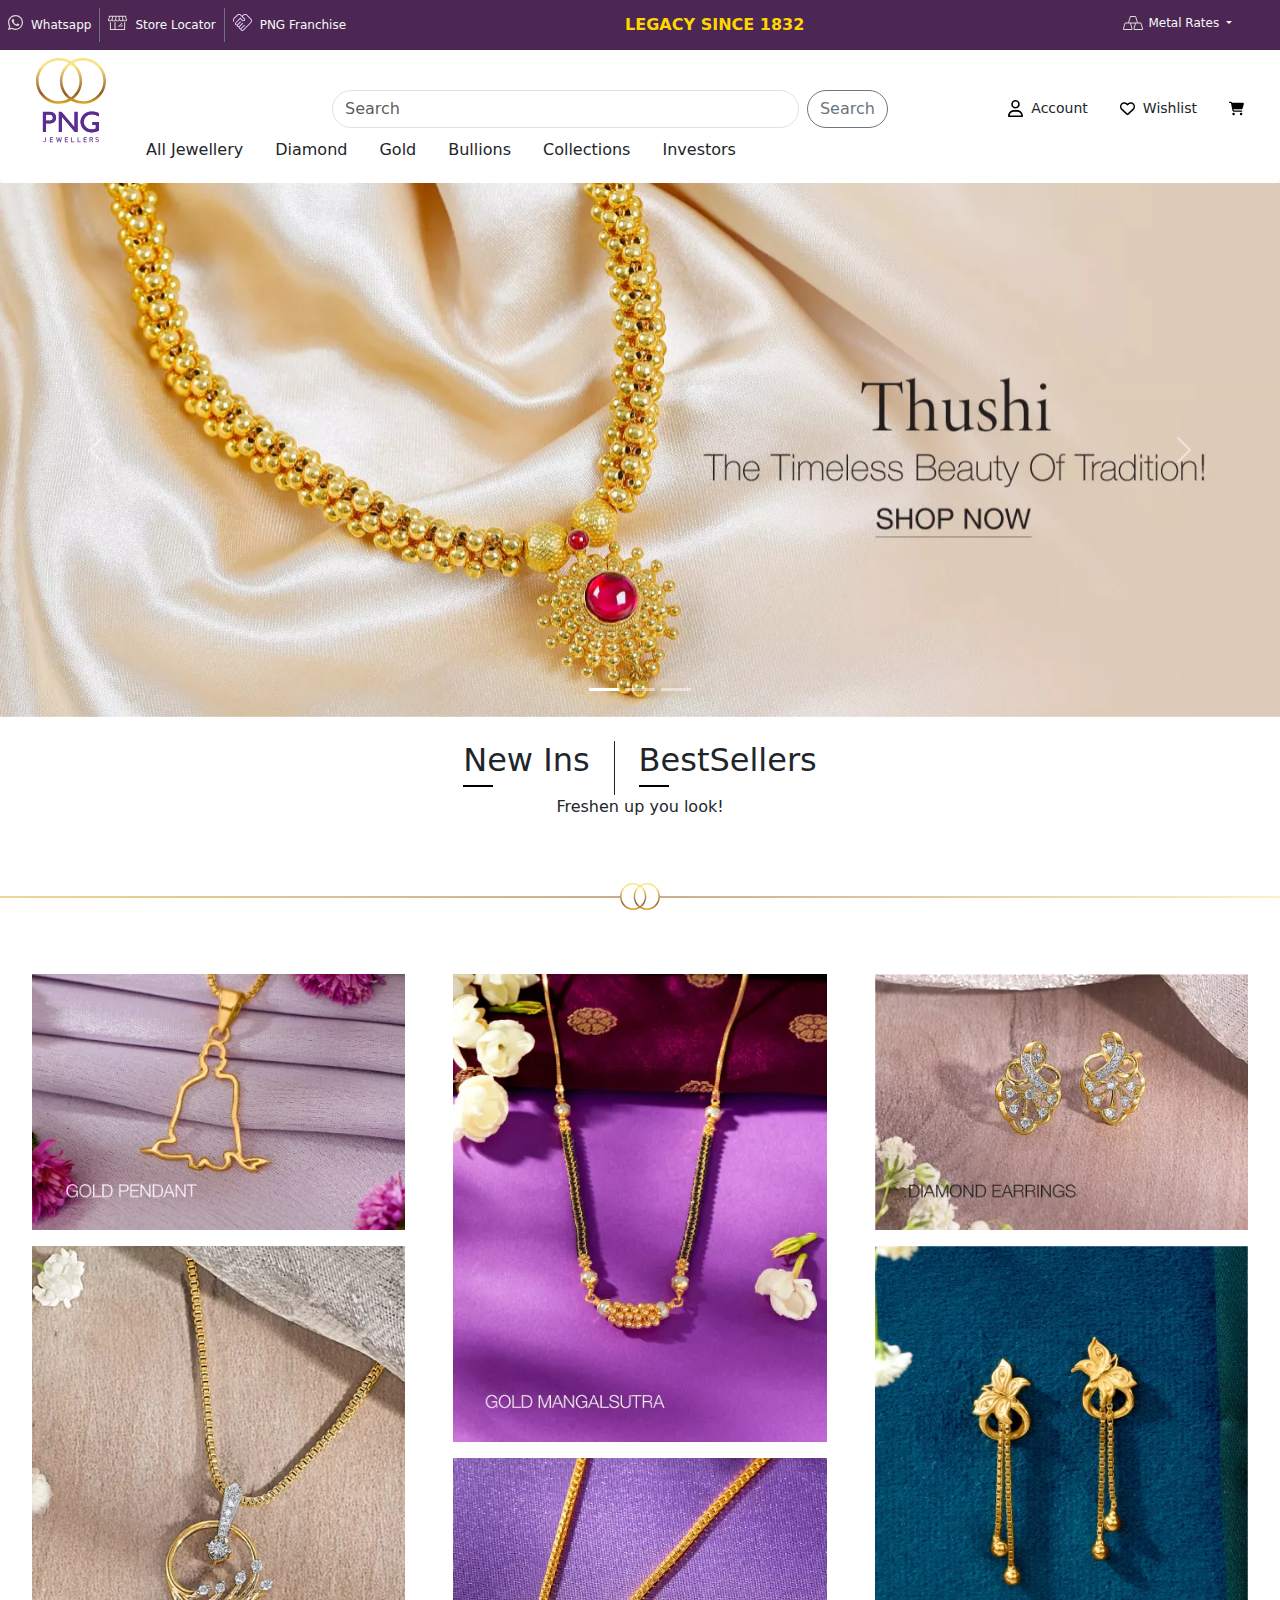
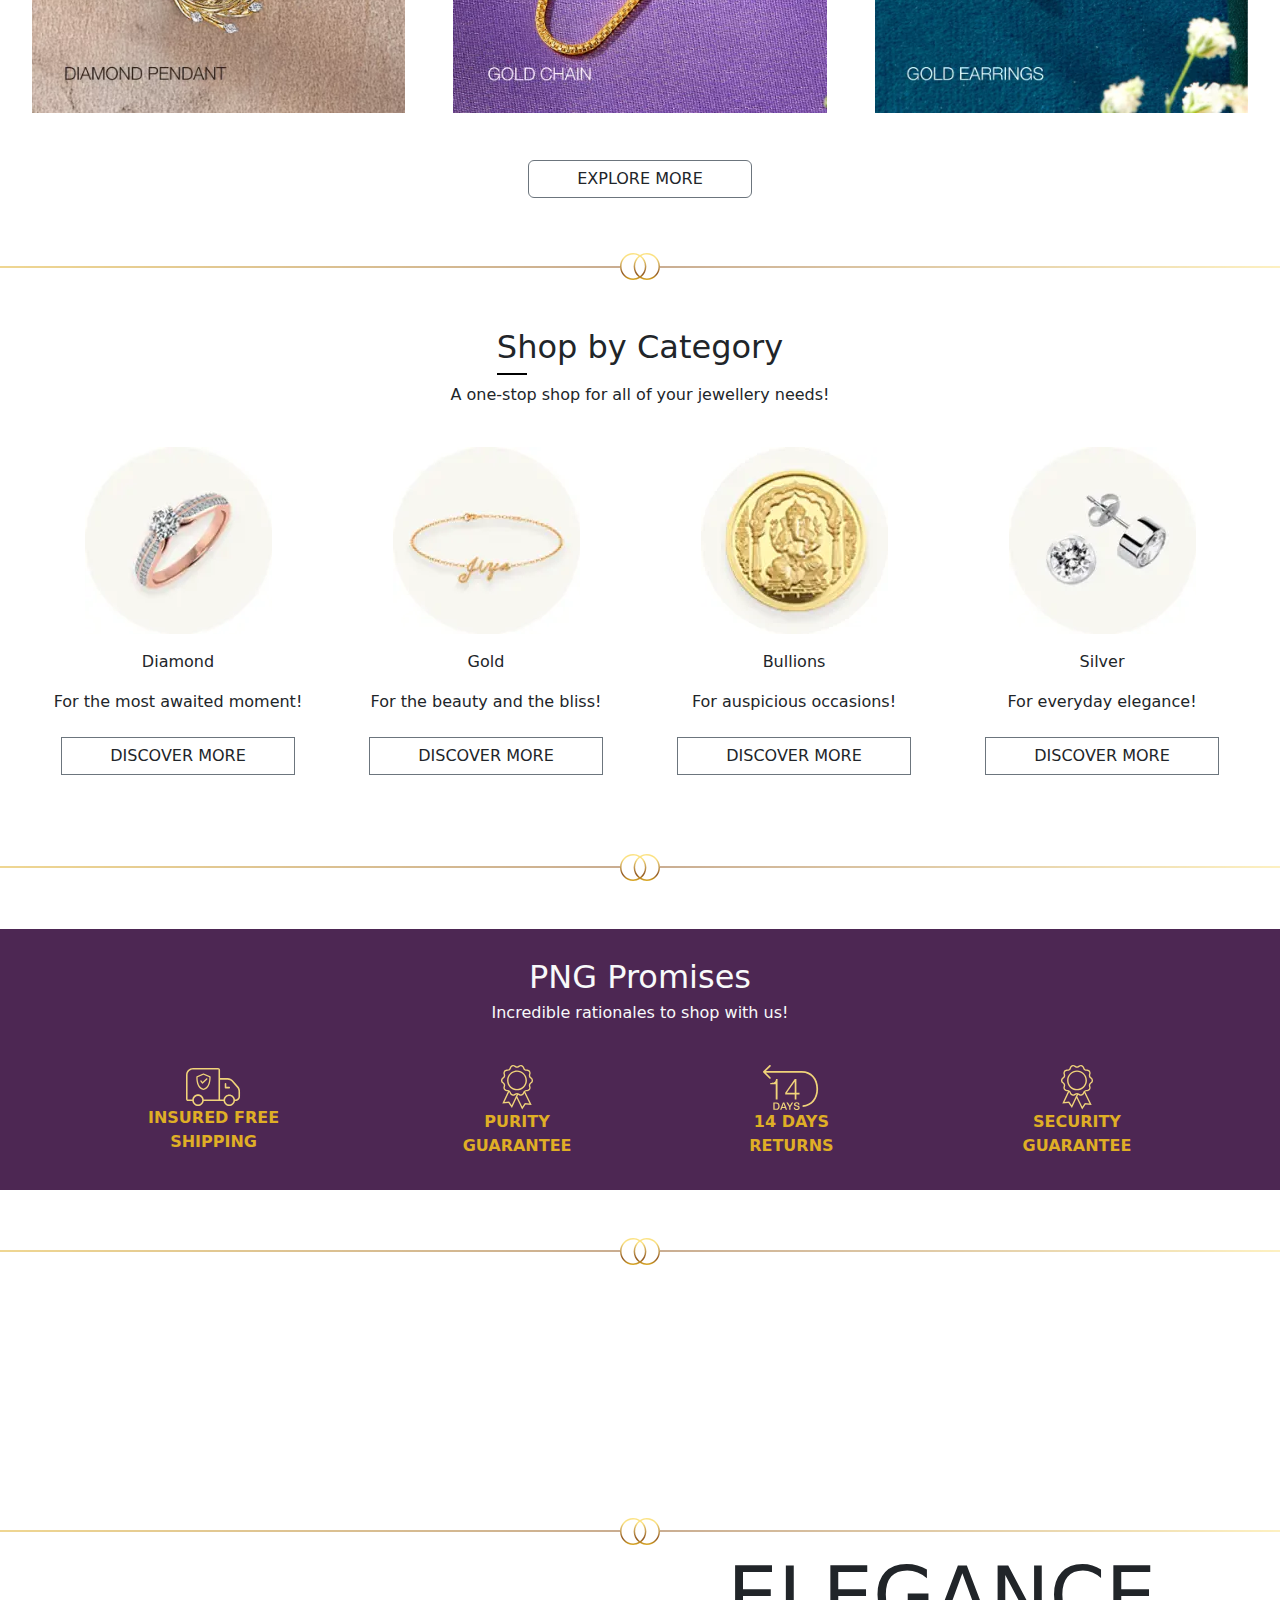
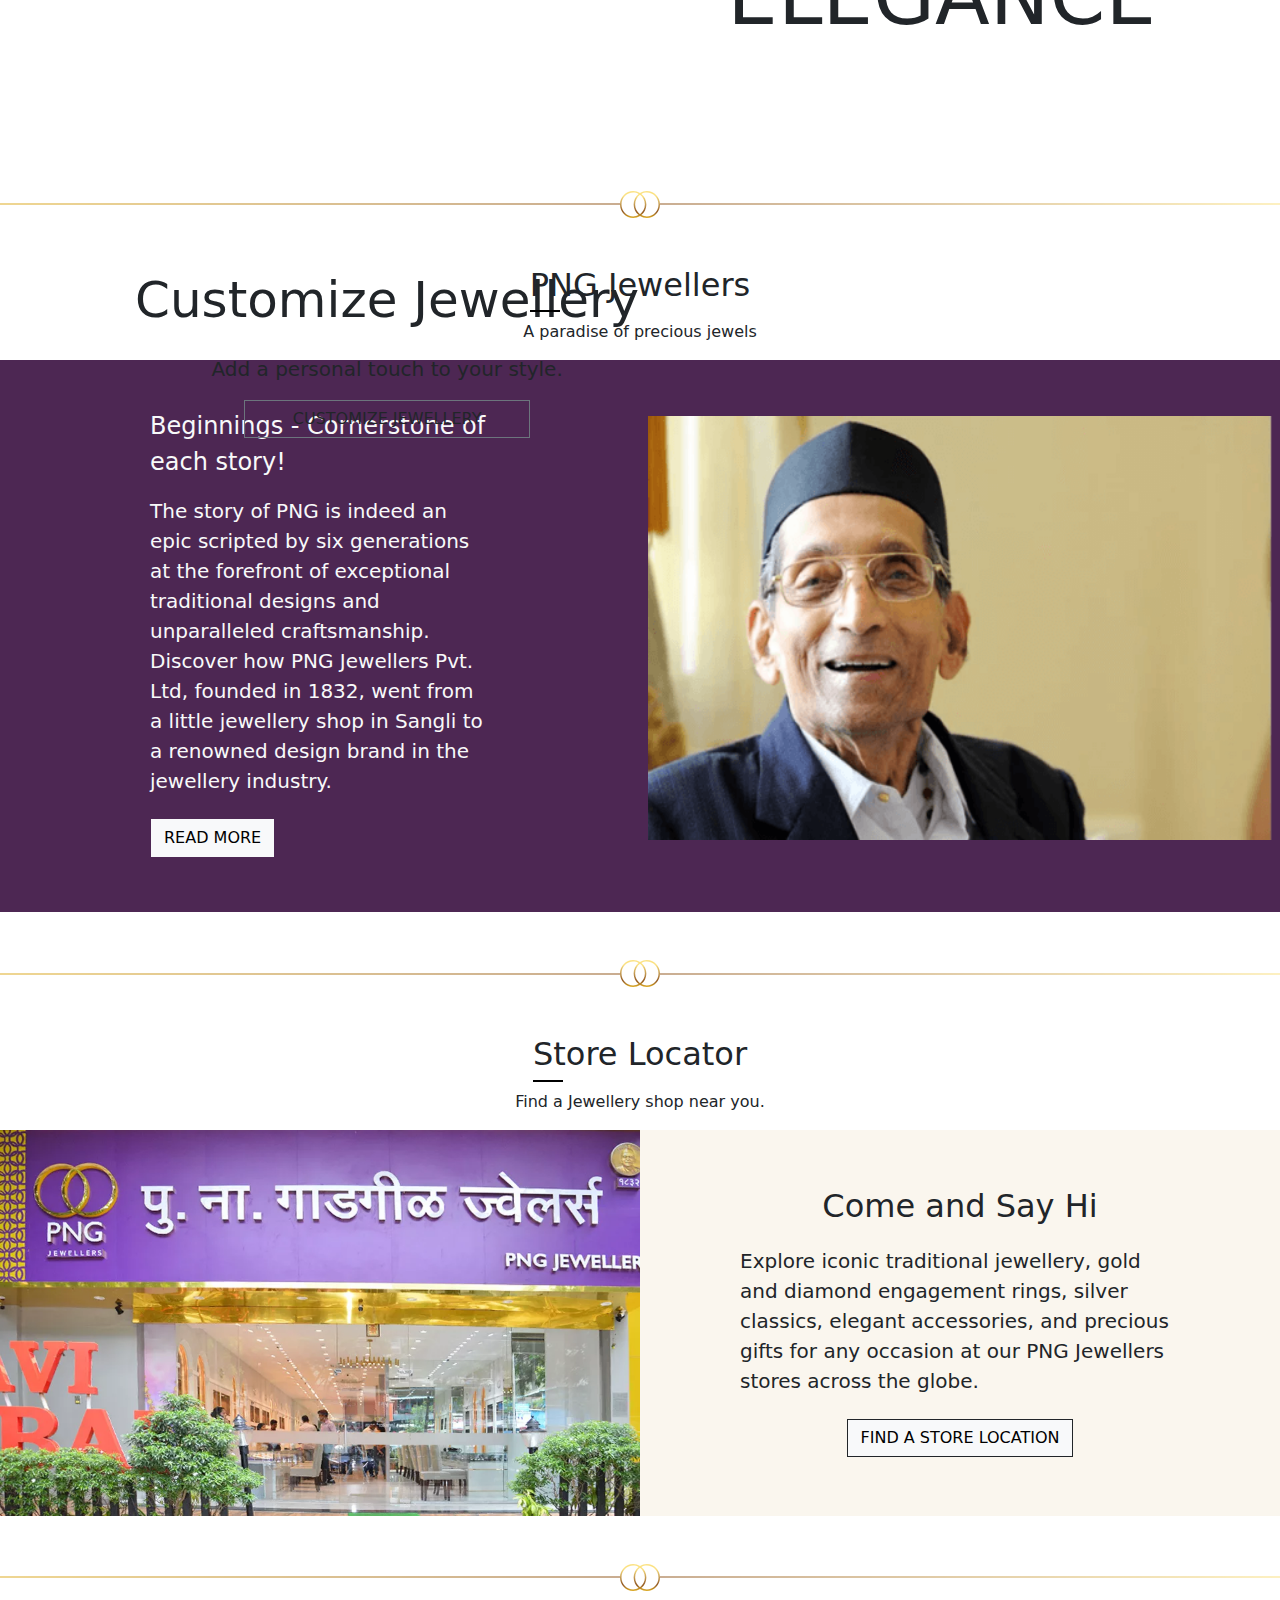
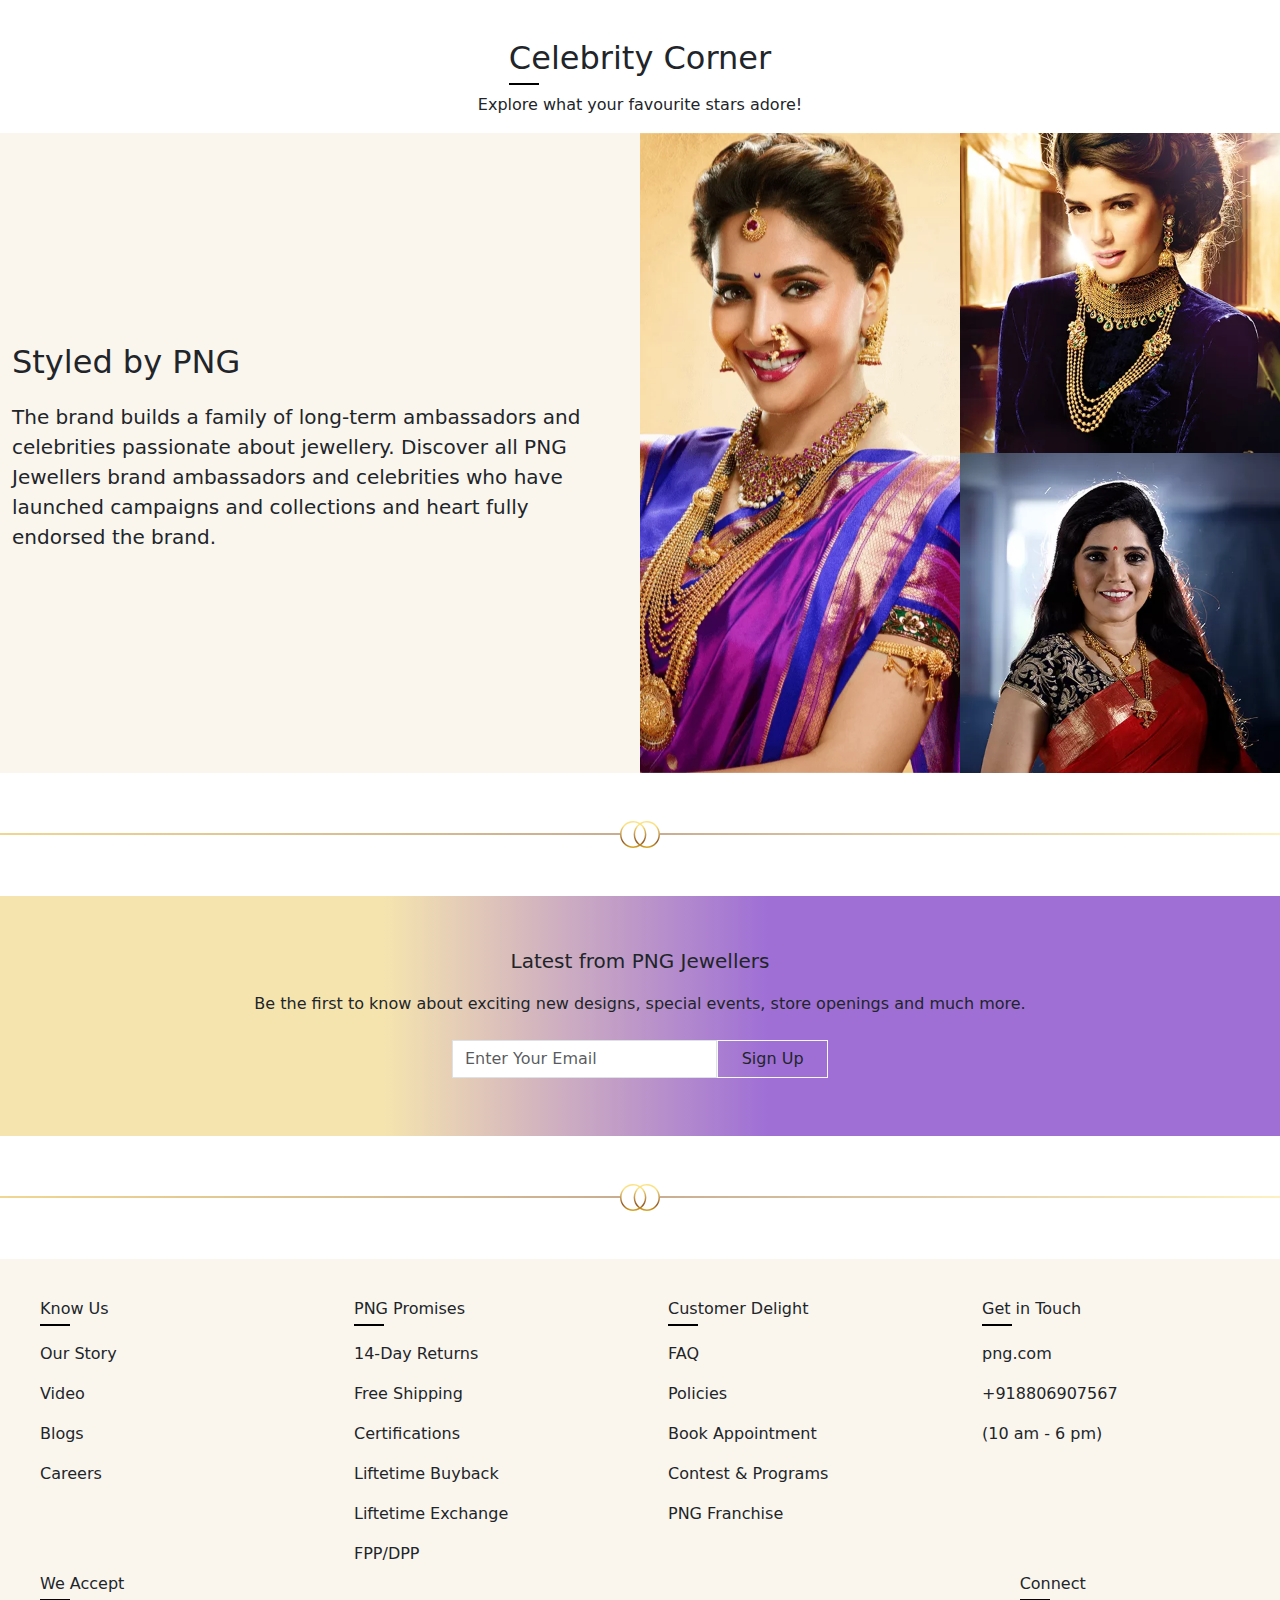
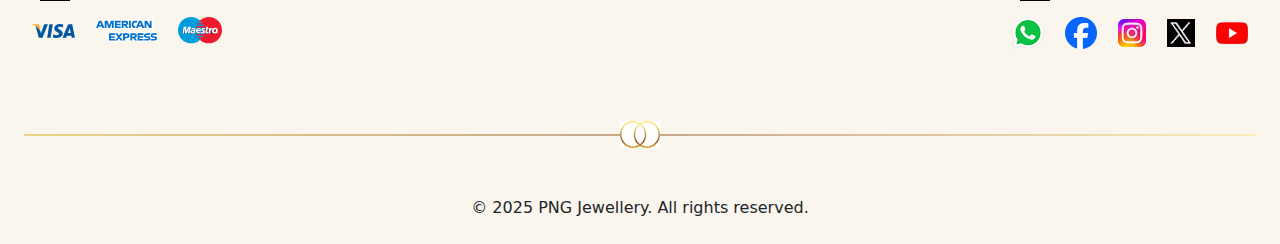
==== commit 8e3de8b6: "Update" ====
--- a/index.html
+++ b/index.html
@@ -869,7 +869,6 @@
             align-items: center;
           "
         >
-          <!-- Simulate 'before' line -->
           <div
             style="
               position: absolute;
@@ -1634,7 +1633,7 @@
             collections and heart fully endorsed the brand.
           </p>
         </div>
-        <div class="col-12 col-md-12 p-lg-0">
+        <div class="col-12 col-md-6 p-lg-0">
           <div class="row m-0">
             <div class="col-6 p-0">
               <div
